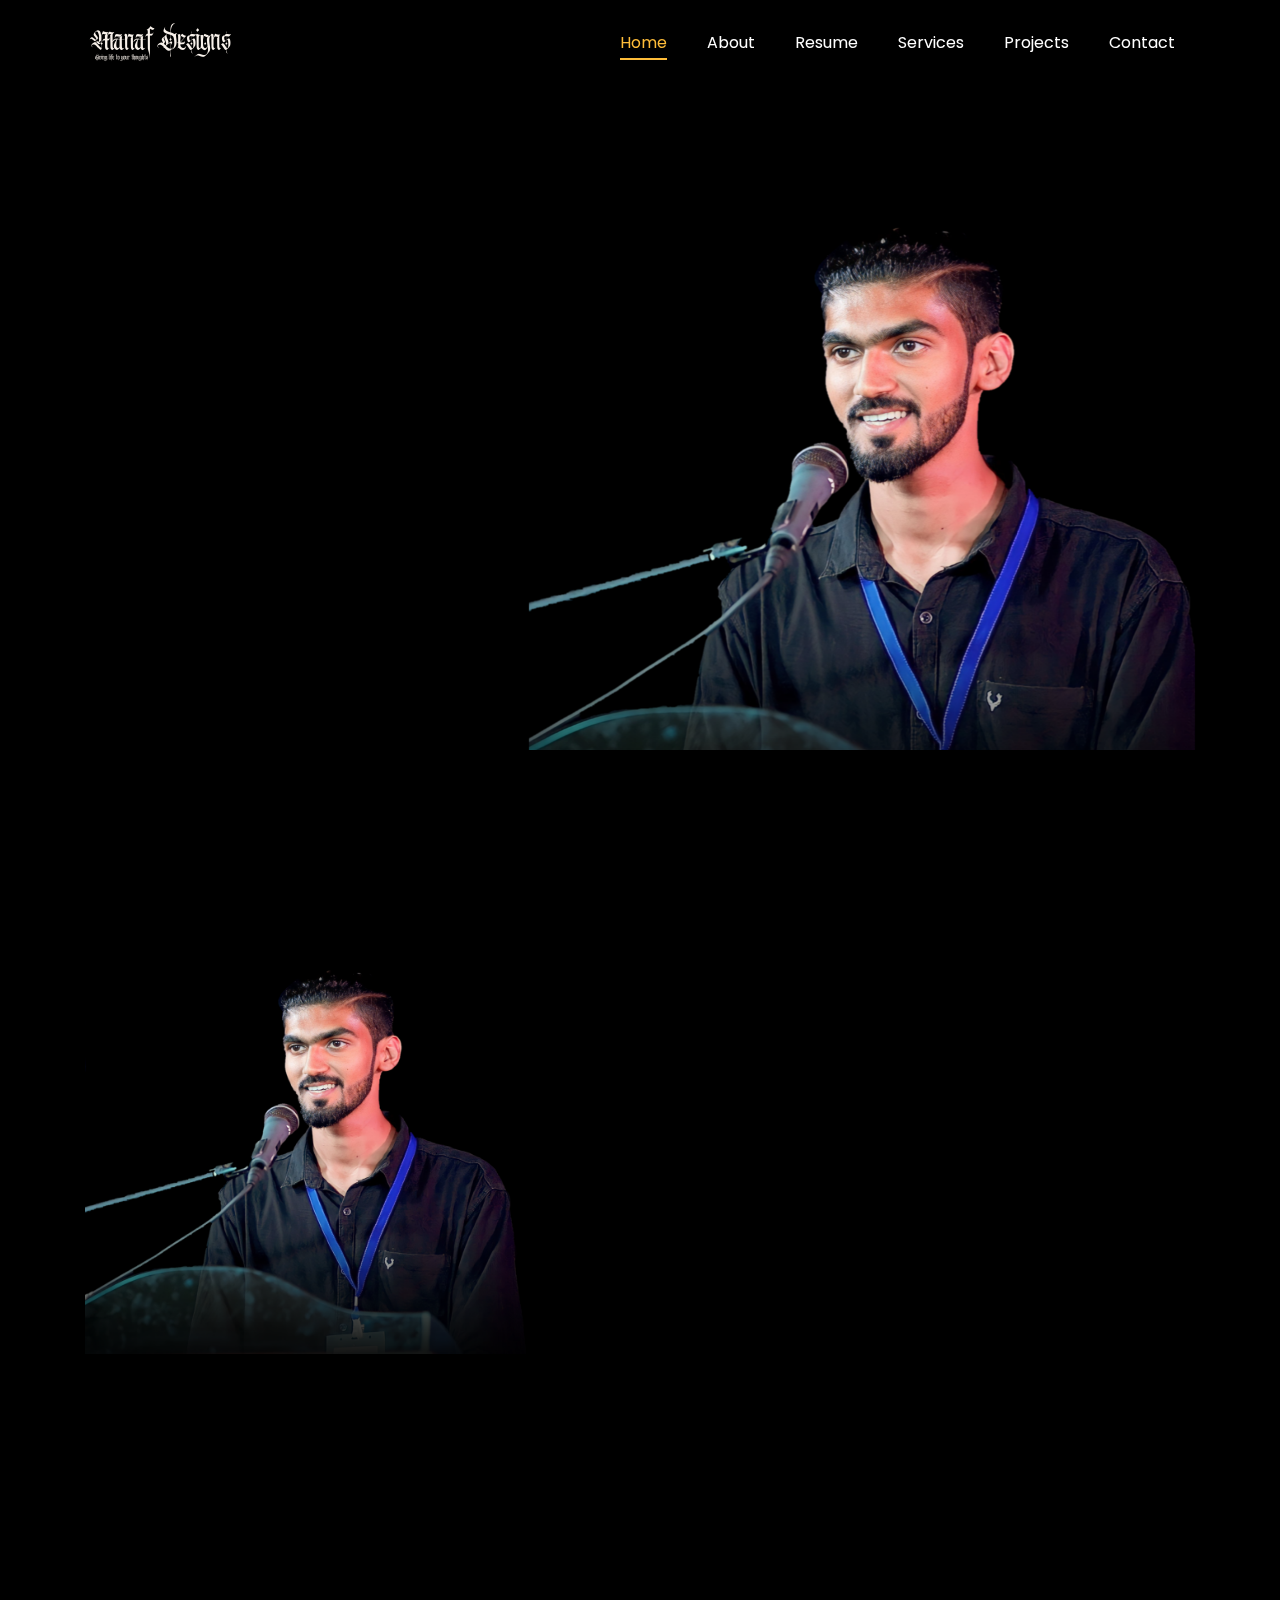
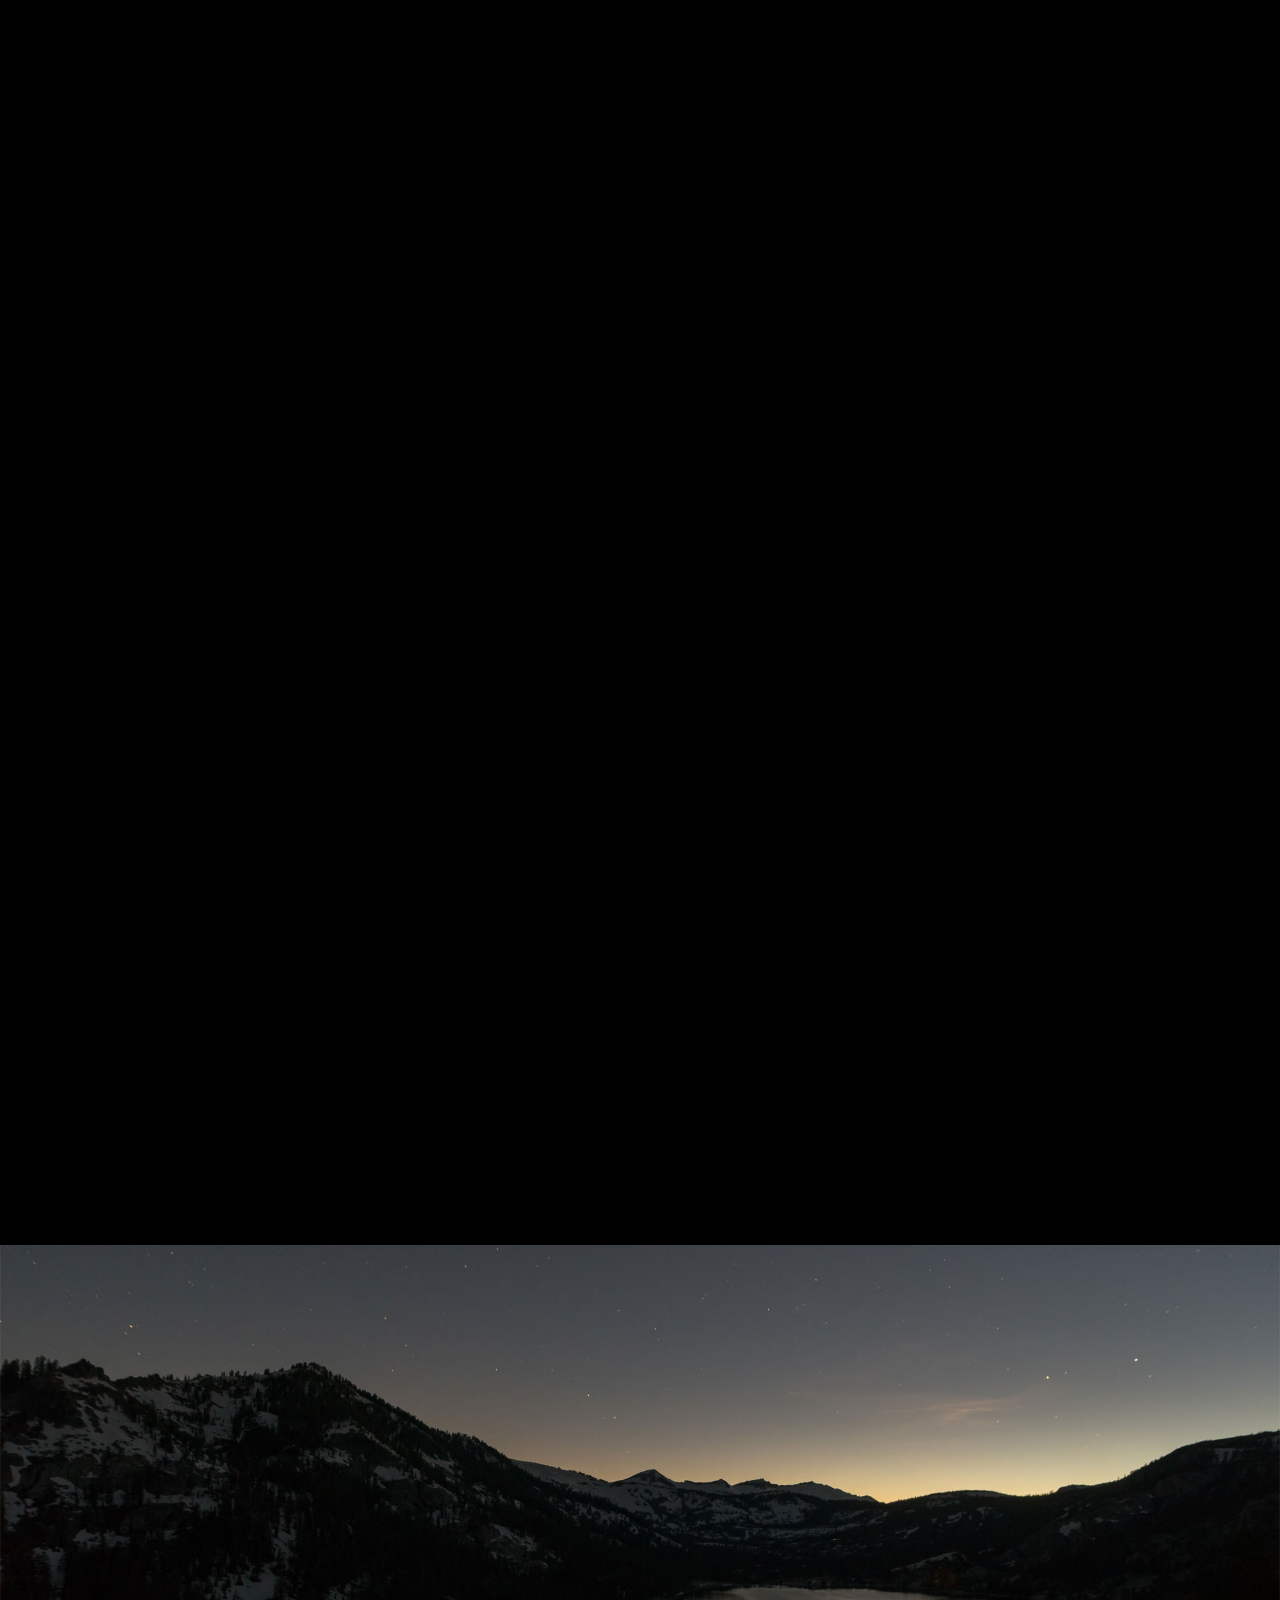
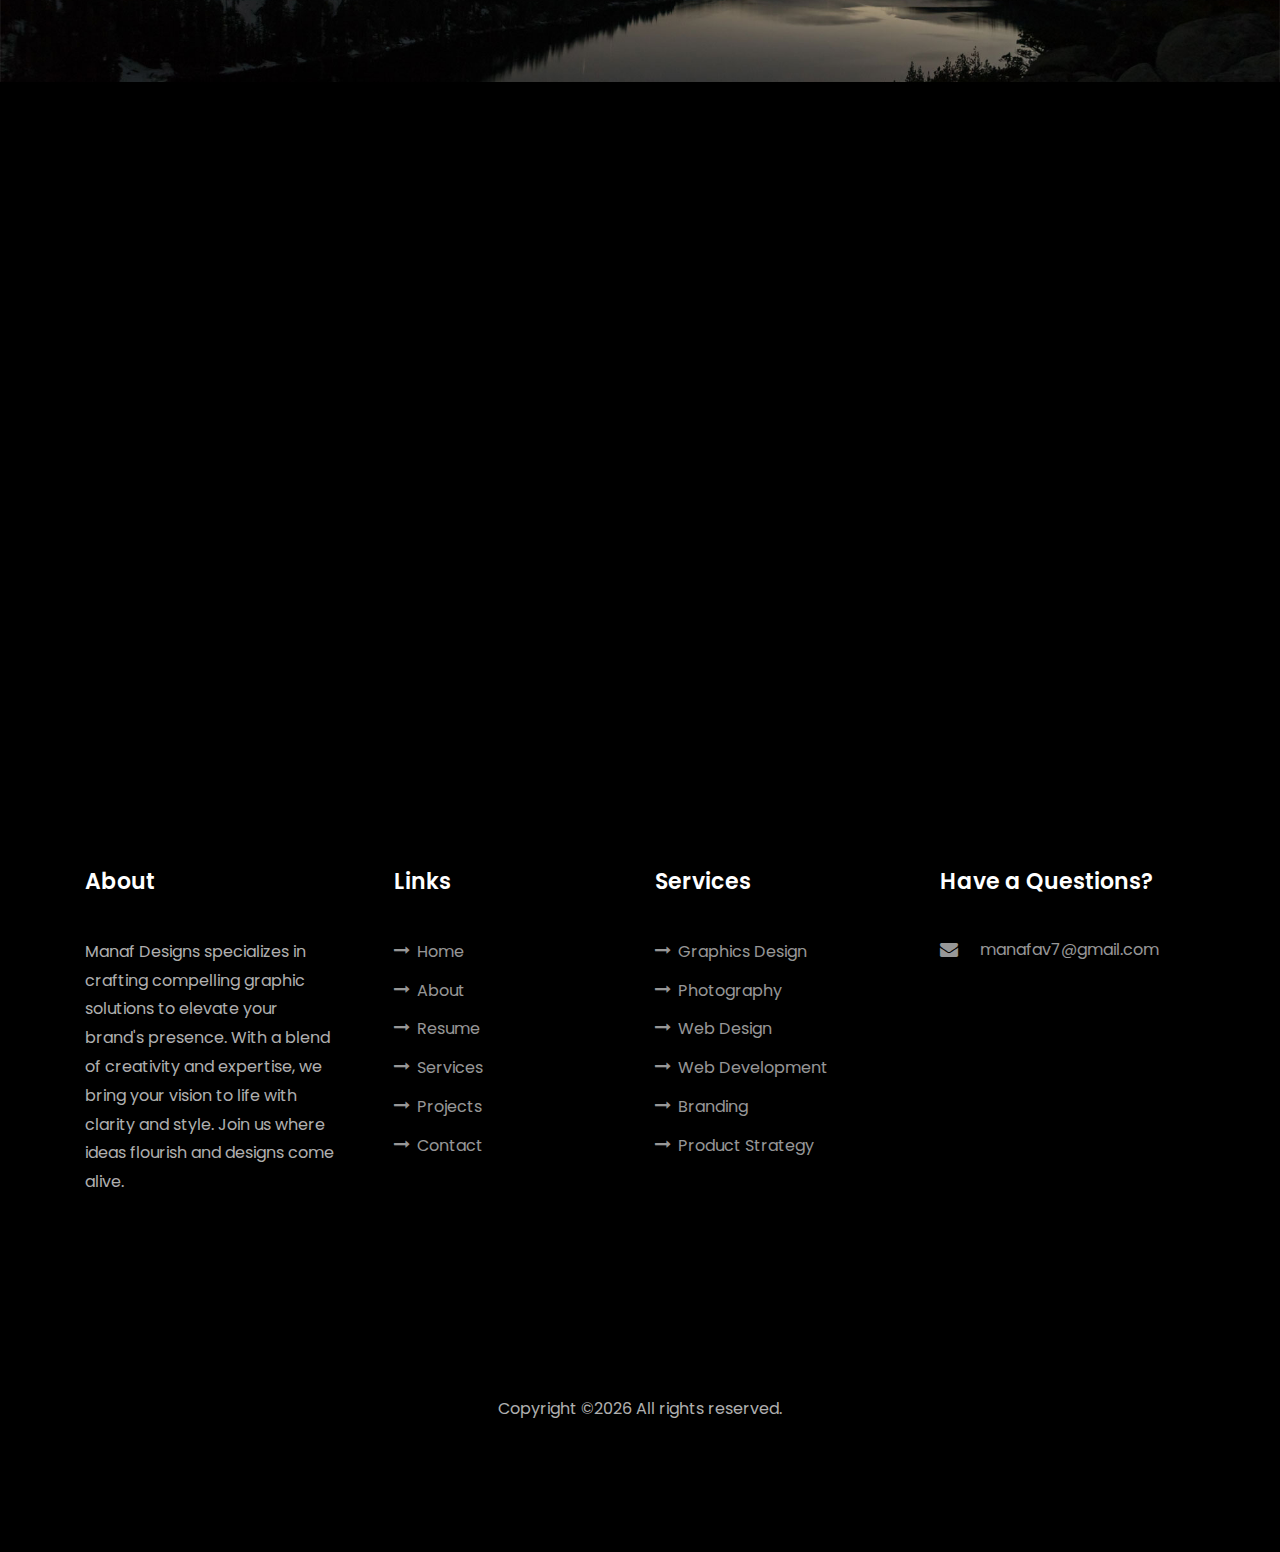
==== index.html @ 18ffded4 "Update index.html" ====
<!DOCTYPE html>
<html lang="en">
  <head>
    <title>Manaf AV - Manaf Designs</title>
	<link rel="icon" type="image/x-icon" href="/images/favico.png">
    <meta charset="utf-8">
    <meta name="viewport" content="width=device-width, initial-scale=1, shrink-to-fit=no">
    
    <link href="https://fonts.googleapis.com/css?family=Poppins:100,200,300,400,500,600,700,800,900" rel="stylesheet">

    <link rel="stylesheet" href="css/open-iconic-bootstrap.min.css">
    <link rel="stylesheet" href="css/animate.css">
    
    <link rel="stylesheet" href="css/owl.carousel.min.css">
    <link rel="stylesheet" href="css/owl.theme.default.min.css">
    <link rel="stylesheet" href="css/magnific-popup.css">

    <link rel="stylesheet" href="css/aos.css">

    <link rel="stylesheet" href="css/ionicons.min.css">
    
    <link rel="stylesheet" href="css/flaticon.css">
    <link rel="stylesheet" href="css/icomoon.css">
    <link rel="stylesheet" href="css/style.css">
  </head>
  <body data-spy="scroll" data-target=".site-navbar-target" data-offset="300">
	  
	  
    <nav class="navbar navbar-expand-lg navbar-dark ftco_navbar ftco-navbar-light site-navbar-target" id="ftco-navbar">
	    <div class="container">
	      <a class="navbar-brand" href=""><img src="images/banner-lft-logo.png" width="150" height="50"></a>
	      <button class="navbar-toggler js-fh5co-nav-toggle fh5co-nav-toggle" type="button" data-toggle="collapse" data-target="#ftco-nav" aria-controls="ftco-nav" aria-expanded="false" aria-label="Toggle navigation">
	        <span class="oi oi-menu"></span> 
	      </button>

	      <div class="collapse navbar-collapse" id="ftco-nav">
	        <ul class="navbar-nav nav ml-auto">
	          <li class="nav-item"><a href="#home-section" class="nav-link"><span>Home</span></a></li>
	          <li class="nav-item"><a href="#about-section" class="nav-link"><span>About</span></a></li>
	          <li class="nav-item"><a href="#resume-section" class="nav-link"><span>Resume</span></a></li>
	          <li class="nav-item"><a href="#services-section" class="nav-link"><span>Services</span></a></li>
	          <!-- <li class="nav-item"><a href="#skills-section" class="nav-link"><span>Skills</span></a></li> -->
	          <li class="nav-item"><a href="#projects-section" class="nav-link"><span>Projects</span></a></li>
	          <!-- <li class="nav-item"><a href="#blog-section" class="nav-link"><span>My Blog</span></a></li> -->
	          <li class="nav-item"><a href="#contact-section" class="nav-link"><span>Contact</span></a></li>
	        </ul>
	      </div>
	    </div>
	  </nav>
	  <section id="home-section" class="hero">
		  <div class="home-slider  owl-carousel">
	      <div class="slider-item ">
	      	<div class="overlay"></div>
	        <div class="container">
	          <div class="row d-md-flex no-gutters slider-text align-items-end justify-content-end" data-scrollax-parent="true">
	          	<div class="one-third js-fullheight order-md-last img" style="background-image:url(images/bg_1.png);">
	          		<div class="overlay"></div>
	          	</div>
		          <div class="one-forth d-flex  align-items-center ftco-animate" data-scrollax=" properties: { translateY: '70%' }">
		          	<div class="text">
						
		          		<span class="subheading">Hello!</span>
			            <h1 class="mb-4 mt-3">I'm <span>Manaf AV</span></h1>
			            <h2 class="mb-4">A Freelance Graphics Designer and Web Developer</h2>
			            <p><a href="#contact-section" class="btn btn-primary py-3 px-4">Hire me</a> <a href="#projects-section" class="btn btn-white btn-outline-white py-3 px-4">My works</a></p>
						<a href="#about-section" class="btn btn-primary py-3 px-4">Click to scroll</a>
		            </div>
		          </div>
	        	</div>
	        </div>
	      </div>

	      <!-- <div class="slider-item">
	      	<div class="overlay"></div>
	        <div class="container">
	          <div class="row d-flex no-gutters slider-text align-items-end justify-content-end" data-scrollax-parent="true">
	          	<div class="one-third js-fullheight order-md-last img" style="background-image:url(images/bg_2.png);">
	          		<div class="overlay"></div>
	          	</div>
		          <div class="one-forth d-flex align-items-center ftco-animate" data-scrollax=" properties: { translateY: '70%' }">
		          	<div class="text">
		          		<span class="subheading">Hello!</span>
			            <h1 class="mb-4 mt-3">I'm a <span>web designer</span> based in London</h1>
			            <p><a href="#" class="btn btn-primary py-3 px-4">Hire me</a> <a href="#" class="btn btn-white btn-outline-white py-3 px-4">My works</a></p>
		            </div>
		          </div>
	        	</div>
	        </div>
	      </div> -->
	    </div>
    </section>

    <section class="ftco-about img ftco-section ftco-no-pb" id="about-section">
    	<div class="container">
    		<div class="row d-flex">
    			<div class="col-md-6 col-lg-5 d-flex">
    				<div class="img-about img d-flex align-items-stretch">
    					<div class="overlay"></div>
	    				<div class="img d-flex align-self-stretch align-items-center" style="background-image:url(images/bg_1.png);">
	    				</div>
    				</div>
    			</div>
    			<div class="col-md-6 col-lg-7 pl-lg-5 pb-5">
    				<div class="row justify-content-start pb-3">
		          <div class="col-md-12 heading-section ftco-animate">
		          	<h1 class="big">About</h1>
		            <h2 class="mb-4">About Me</h2>
		            <p>Designing Tomorrow's Trends Today.</p>
		            <ul class="about-info mt-4 px-md-0 px-2">
		            	<li class="d-flex"><span>Name:</span> <span>Manaf AV</span></li>
		            	<!-- <li class="d-flex"><span>Date of birth:</span> <span>January 01, 1987</span></li> -->
		            	<li class="d-flex"><span>AKA:</span> <span>Manaf Designs</span></li>
		            	<!-- <li class="d-flex"><span>Zip code:</span> <span>1000</span></li> -->
		            	<li class="d-flex"><span>Email:</span> <span>manafav7@gmail.com</span></li>
		            	<!-- <li class="d-flex"><span>Phone: </span> <span>+1-2234-5678-9-0</span></li> -->
		            </ul>
		          </div>
		        </div>
	          <div class="counter-wrap ftco-animate d-flex mt-md-3">
              <div class="text">
              	<p class="mb-4">
	                <span class="number" data-number="325">0</span>
	                <span>Project complete</span>
                </p>
                <p><a href="#contact-section" class="btn btn-primary py-3 px-3">Contact for CV</a></p>
              </div>
	          </div>
	        </div>
        </div>
    	</div>
    </section>

    <section class="ftco-section ftco-no-pb" id="resume-section">
    	<div class="container">
    		<div class="row justify-content-center pb-5">
          <div class="col-md-10 heading-section text-center ftco-animate">
          	<h1 class="big big-2">Resume</h1>
            <h2 class="mb-4">Resume</h2>
            <p>Where creativity meets precision, transforming concepts into visual masterpieces, pioneering design excellence for tomorrow's world, and bridging imagination with innovation to craft the future today.</p>
          </div>
        </div>
    		<div class="row">
    			<div class="col-md-6">
    				<div class="resume-wrap ftco-animate">
    					<span class="date">2024-Present</span>
    					<h2>Graphic Designer</h2>
    					<span class="position">Esports Federation Of India, New Delhi</span>
    					<p class="mt-4">ESFI is a full member of International Esports Federation (IESF), Global Esports Federation (GEF) and Asian Esports Federation (AESF)						</p>
    				</div>
					<div class="resume-wrap ftco-animate">
    					<span class="date">2019-2023</span>
    					<h2>B-Tech in Computer Science and Engineering</h2>
    					<span class="position">Ilahia College of Engineering and Technology, Muvattupuzha</span>
    					<p class="mt-4">Educational Qualification</p>
    				</div>
    				<div class="resume-wrap ftco-animate">
    					<span class="date">Mar 2023- Jun 2023</span>
    					<h2>Chief Coordinator of Obsqura '23</h2>
    					<span class="position"> Ilahia College of Engineering and Technology, Muvattupuzha</span>
    					<p class="mt-4">Technical Fiesta of ICET, Muvattupuzha</p>
    				</div>
    				<div class="resume-wrap ftco-animate">
    					<span class="date">2021-2023</span>
    					<h2>Technical Lead</h2>
    					<span class="position"> National Service Scheme (Unit 199)</span>
    					<p class="mt-4">Ilahia College of Engineering and Technology, Muvattupuzha </p>
    				</div>
    			</div>

    			<div class="col-md-6">
    				<div class="resume-wrap ftco-animate">
    					<span class="date">2020-2023</span>
    					<h2>Art &amp; Graphic Designer</h2>
    					<span class="position">Computer Society of India</span>
    					<p class="mt-4">CSI unit of Ilahia College of Engineering and Technology, Muvattupuzha</p>
    				</div>
    				<div class="resume-wrap ftco-animate">
    					<span class="date">2022-2023</span>
    					<h2>Graphic Designer</h2>
    					<span class="position">SAE India</span>
    					<p class="mt-4">SAE India unit of Ilahia College of Engineering and Technology</p>
    				</div>
    				<div class="resume-wrap ftco-animate">
    					<span class="date">2022-2023</span>
    					<h2>General Secretary</h2>
    					<span class="position">CODEC (Association of Computer Science and Engineering)</span>
    					<p class="mt-4">Ilahia College of Engineering and Technology</p>
    				</div>
					<div class="resume-wrap ftco-animate">
    					<span class="date">2020-2023</span>
    					<h2>Graphic Designer</h2>
    					<span class="position"> Ilahia College of Engineering and Technology, Muvattupuzha</span>
    					<p class="mt-4">Graphic Designer for all collage programs and events </p>
    				</div>
    			</div>
    		</div>
    		<div class="row justify-content-center mt-5">
    			<div class="col-md-6 text-center ftco-animate">
    				<p><a href="#contact-section" class="btn btn-primary py-4 px-5">Contact for CV</a></p>
    			</div>
    		</div>
    	</div>
    </section>

    <section class="ftco-section" id="services-section">
    	<div class="container">
    		<div class="row justify-content-center py-5 mt-5">
          <div class="col-md-12 heading-section text-center ftco-animate">
          	<h1 class="big big-2">Services</h1>
            <h2 class="mb-4">Services</h2>
            <p>From Idea to Icon: Pioneering Design Excellence for Tomorrow's World.</p>
          </div>
        </div>
    		<div class="row">
					<div class="col-md-4 text-center d-flex ftco-animate">
						<a href="#" class="services-1">
							<span class="icon">
								<i class="icon-heart"></i>
							</span>
							<div class="desc">
								<h3 class="mb-5">Graphics Design</h3>
								<p class="mt-4">Logo<br>Posters <br> Social Media Posts and stories <br> Brochures <br> and all types of Graphic Designs</p>
							</div>
						</a>
					</div>
					<div class="col-md-4 text-center d-flex ftco-animate">
						<a href="#" class="services-1">
							<span class="icon">
								<i class="icon-instagram"></i>
							</span>
							<div class="desc">
								<h3 class="mb-5">Phtography</h3>
								<p class="mt-4">Product Photography <br>Model photography<br>Backgrounds </p>
							</div>
						</a>
					</div>
					<div class="col-md-4 text-center d-flex ftco-animate">
						<a href="#" class="services-1">
							<span class="icon">
								<i class="flaticon-ideas"></i>
							</span>
							<div class="desc">
								<h3 class="mb-5">Web Design</h3>
								<p class="mt-4">HTML <br>CSS </p>
							</div>
						</a>
					</div>

					<div class="col-md-4 text-center d-flex ftco-animate">
						<a href="#" class="services-1">
							<span class="icon">
								<i class="icon-globe"></i>
							</span>
							<div class="desc">
								<h3 class="mb-5">Web Development</h3>
								<p class="mt-4">HTML <br>CSS </p>
							</div>
						</a>
					</div>
					<div class="col-md-4 text-center d-flex ftco-animate">
						<a href="#" class="services-1">
							<span class="icon">
								<i class="icon-chat"></i>
							</span>
							<div class="desc">
								<h3 class="mb-5">Branding</h3>
								<p class="mt-4">Logo Generation <br>Social Media Templates<br>and all types of Graphic Designs</p>
							</div>
						</a>
					</div>
					<div class="col-md-4 text-center d-flex ftco-animate">
						<a href="#" class="services-1">
							<span class="icon">
								<i class="flaticon-flasks"></i>
							</span>
							<div class="desc">
								<h3 class="mb-5">Product Strategy</h3>
								<p class="mt-4">Product Photoshoot <br>Social Media Posts<br>Social Media Campaigns</p>
							</div>
						</a>
					</div>
				</div>
    	</div>
    </section>

		
		<!-- <section class="ftco-section" id="skills-section">
			<div class="container">
				<div class="row justify-content-center pb-5">
          <div class="col-md-12 heading-section text-center ftco-animate">
          	<h1 class="big big-2">Skills</h1>
            <h2 class="mb-4">My Skills</h2>
            <p>Far far away, behind the word mountains, far from the countries Vokalia and Consonantia</p>
          </div>
        </div>
				<div class="row">
					<div class="col-md-6 animate-box">
						<div class="progress-wrap ftco-animate">
							<h3>Photoshop</h3>
							<div class="progress">
							 	<div class="progress-bar color-1" role="progressbar" aria-valuenow="90"
							  	aria-valuemin="0" aria-valuemax="100" style="width:90%">
							    <span>90%</span>
							  	</div>
							</div>
						</div>
					</div>
					<div class="col-md-6 animate-box">
						<div class="progress-wrap ftco-animate">
							<h3>jQuery</h3>
							<div class="progress">
							 	<div class="progress-bar color-2" role="progressbar" aria-valuenow="85"
							  	aria-valuemin="0" aria-valuemax="100" style="width:85%">
							    <span>85%</span>
							  	</div>
							</div>
						</div>
					</div>
					<div class="col-md-6 animate-box">
						<div class="progress-wrap ftco-animate">
							<h3>HTML5</h3>
							<div class="progress">
							 	<div class="progress-bar color-3" role="progressbar" aria-valuenow="95"
							  	aria-valuemin="0" aria-valuemax="100" style="width:95%">
							    <span>95%</span>
							  	</div>
							</div>
						</div>
					</div>
					<div class="col-md-6 animate-box">
						<div class="progress-wrap ftco-animate">
							<h3>CSS3</h3>
							<div class="progress">
							 	<div class="progress-bar color-4" role="progressbar" aria-valuenow="90"
							  	aria-valuemin="0" aria-valuemax="100" style="width:90%">
							    <span>90%</span>
							  	</div>
							</div>
						</div>
					</div>
					<div class="col-md-6 animate-box">
						<div class="progress-wrap ftco-animate">
							<h3>WordPress</h3>
							<div class="progress">
							 	<div class="progress-bar color-5" role="progressbar" aria-valuenow="70"
							  	aria-valuemin="0" aria-valuemax="100" style="width:70%">
							    <span>70%</span>
							  	</div>
							</div>
						</div>
					</div>
					<div class="col-md-6 animate-box">
						<div class="progress-wrap ftco-animate">
							<h3>SEO</h3>
							<div class="progress">
							 	<div class="progress-bar color-6" role="progressbar" aria-valuenow="80"
							  	aria-valuemin="0" aria-valuemax="100" style="width:80%">
							    <span>80%</span>
							  	</div>
							</div>
						</div>
					</div>
				</div>
			</div>
		</section> -->
 

    <!-- <section class="ftco-section ftco-project" id="projects-section">
    	<div class="container">
    		<div class="row justify-content-center pb-5">
          <div class="col-md-12 heading-section text-center ftco-animate">
          	<h1 class="big big-2">Projects</h1>
            <h2 class="mb-4">My Projects</h2>
            <p>Far far away, behind the word mountains, far from the countries Vokalia and Consonantia</p>
          </div>
        </div>
    		<div class="row">
    			<div class="col-md-4">
    				<div class="project img ftco-animate d-flex justify-content-center align-items-center" style="background-image: url(images/project-4.jpg);">
    					<div class="overlay"></div>
	    				<div class="text text-center p-4">
	    					<h3><a href="#">Branding &amp; Illustration Design</a></h3>
	    					<span>Web Design</span>
	    				</div>
    				</div>
  				</div>
  				<div class="col-md-8">
    				<div class="project img ftco-animate d-flex justify-content-center align-items-center" style="background-image: url(images/project-5.jpg);">
    					<div class="overlay"></div>
	    				<div class="text text-center p-4">
	    					<h3><a href="#">Branding &amp; Illustration Design</a></h3>
	    					<span>Web Design</span>
	    				</div>
    				</div>
  				</div>

    			<div class="col-md-8">
    				<div class="project img ftco-animate d-flex justify-content-center align-items-center" style="background-image: url(images/project-1.jpg);">
    					<div class="overlay"></div>
	    				<div class="text text-center p-4">
	    					<h3><a href="#">Branding &amp; Illustration Design</a></h3>
	    					<span>Web Design</span>
	    				</div>
    				</div>

    				<div class="project img ftco-animate d-flex justify-content-center align-items-center" style="background-image: url(images/project-6.jpg);">
    					<div class="overlay"></div>
	    				<div class="text text-center p-4">
	    					<h3><a href="#">Branding &amp; Illustration Design</a></h3>
	    					<span>Web Design</span>
	    				</div>
    				</div>
    			</div>
    			<div class="col-md-4">
    				<div class="row">
    					<div class="col-md-12">
		    				<div class="project img ftco-animate d-flex justify-content-center align-items-center" style="background-image: url(images/project-2.jpg);">
		    					<div class="overlay"></div>
			    				<div class="text text-center p-4">
			    					<h3><a href="#">Branding &amp; Illustration Design</a></h3>
			    					<span>Web Design</span>
			    				</div>
		    				</div>
	    				</div>
	    				<div class="col-md-12">
		    				<div class="project img ftco-animate d-flex justify-content-center align-items-center" style="background-image: url(images/project-3.jpg);">
		    					<div class="overlay"></div>
			    				<div class="text text-center p-4">
			    					<h3><a href="#">Branding &amp; Illustration Design</a></h3>
			    					<span>Web Design</span>
			    				</div>
		    				</div>
	    				</div>
    				</div>
    			</div>
    		</div>
    	</div>
    </section> -->


    <section class="ftco-section" id="projects-section">
      <div class="container">
        <div class="row justify-content-center mb-5 pb-5">
			<div class="col-md-12 heading-section text-center ftco-animate">
				<h1 class="big big-2">Projects</h1>
			  <h2 class="mb-4">My Projects</h2>
			  <p>Bridging Imagination and Innovation: Designing the Future, Today.</p>
			</div>
        </div>
        <div class="row d-flex">
          <div class="col-md-4 d-flex ftco-animate">
          	<div class="blog-entry justify-content-end">
              <a href="mdlogo.html" class="block-20" style="background-image: url('images/image_1.png');">
              </a>
              <div class="text mt-3 float-right d-block">
              	<div class="d-flex align-items-center mb-3 meta">
	                <p class="mb-0">
	                	<span class="mr-2">Last updated</span>
	                	<a href="#" class="mr-2">October 10, 2024</a>
	                	<!-- <a href="#" class="meta-chat"><span class="icon-chat"></span> 3</a> -->
	                </p>
                </div>
                <h3 class="heading"><a href="mdlogo.html">Logos</a></h3>
                <p>Only a select few logo designs have been showcased.</p>
              </div>
            </div>
          </div>
          <div class="col-md-4 d-flex ftco-animate">
          	<div class="blog-entry justify-content-end">
              <a href="mdpost.html" class="block-20" style="background-image: url('images/image_2.png');">
              </a>
              <div class="text mt-3 float-right d-block">
              	<div class="d-flex align-items-center mb-3 meta">
	                <p class="mb-0">
	                	<span class="mr-2">Last Updated</span>
	                	<a href="#" class="mr-2">March 29, 2024</a>
	                	<!-- <a href="#" class="meta-chat"><span class="icon-chat"></span> 3</a> -->
	                </p>
                </div>
                <h3 class="heading"><a href="mdpost.html">Posters and Social media posts</a></h3>
				<p>Only a select few poster designs have been showcased.</p>
              </div>
            </div>
          </div>
          <div class="col-md-4 d-flex ftco-animate">
          	<div class="blog-entry">
              <a href="mdbro.html" class="block-20" style="background-image: url('images/image_3.png');">
              </a>
              <div class="text mt-3 float-right d-block">
              	<div class="d-flex align-items-center mb-3 meta">
	                <p class="mb-0">
	                	<span class="mr-2">Last Updated</span>
	                	<a href="#" class="mr-2">March 29, 2024</a>
	                	<!-- <a href="#" class="meta-chat"><span class="icon-chat"></span> 3</a> -->
	                </p>
                </div>
                <h3 class="heading"><a href="mdbro.html">Brochures</a></h3>
				<p>Only a select few brochure designs have been showcased.</p>
              </div>
            </div>
          </div>
		  <div class="col-md-4 d-flex ftco-animate">
			<div class="blog-entry justify-content-end">
			<a href="mdweb.html" class="block-20" style="background-image: url('images/image_1.png');">
			</a>
			<div class="text mt-3 float-right d-block">
				<div class="d-flex align-items-center mb-3 meta">
				  <p class="mb-0">
					  <span class="mr-2">Last updated</span>
					  <a href="#" class="mr-2">March 29, 2024</a>
					  <!-- <a href="#" class="meta-chat"><span class="icon-chat"></span> 3</a> -->
				  </p>
			  </div>
			  <h3 class="heading"><a href="mdweb.html">Websites</a></h3>
			  <p>Only a select few websites have been showcased.</p>
			</div>
		  </div>
		</div>
        </div>
      </div>
    </section>

    <section class="ftco-section ftco-no-pt ftco-no-pb ftco-counter img" id="section-counter">
    	<div class="container">
				<div class="row d-md-flex align-items-center">
          <div class="col-md d-flex justify-content-center counter-wrap ftco-animate">
            <div class="block-18">
              <div class="text">
                <strong class="number" data-number="2">0</strong>
                <span>Awards</span>
              </div>
            </div>
          </div>
          <div class="col-md d-flex justify-content-center counter-wrap ftco-animate">
            <div class="block-18">
              <div class="text">
                <strong class="number" data-number="319">0</strong>
                <span>Complete Projects</span>
              </div>
            </div>
          </div>
          <div class="col-md d-flex justify-content-center counter-wrap ftco-animate">
            <div class="block-18">
              <div class="text">
                <strong class="number" data-number="35">0</strong>
                <span>Happy Customers</span>
              </div>
            </div>
          </div>
          <div class="col-md d-flex justify-content-center counter-wrap ftco-animate">
            <div class="block-18">
              <div class="text">
                <strong class="number" data-number="0">0</strong>
                <span>Cups of coffee</span>
              </div>
            </div>
          </div>
        </div>
      </div>
    </section>

    <section class="ftco-section ftco-hireme img margin-top" style="background-image: url(images/bg_1.jpg)">
			<div class="container">
				<div class="row justify-content-center">
					<div class="col-md-7 ftco-animate text-center">
						<h2>I'm <span>Available</span> for freelancing</h2>
						<p>Innovative Designs, Timeless Impressions: Shaping Tomorrow's Aesthetics Today.</p>
						<p class="mb-0"><a href="#contact-section" class="btn btn-primary py-3 px-5">Contact me</a></p>
					</div>
				</div>
			</div>
		</section>

    <section class="ftco-section contact-section ftco-no-pb" id="contact-section">
      <div class="container">
      	<div class="row justify-content-center mb-5 pb-3">
          <div class="col-md-7 heading-section text-center ftco-animate">
            <h1 class="big big-2">Contact</h1>
            <h2 class="mb-4">Contact Me</h2>
            <p>In the realm of design, contact is not merely touch; it's the intimate dance between vision and creation.</p>
          </div>
        </div>

        <div class="row d-flex contact-info mb-5">
          <div class="col-md-6 col-lg-3 d-flex ftco-animate">
          	<div class="align-self-stretch box p-4 text-center">
          		<div class="icon d-flex align-items-center justify-content-center">
					<a href="https://www.instagram.com/manaf_dsgn"><span class="icon-instagram"></a></span>
          		</div>
          		<h3 class="mb-4">Instagram</h3>
				  <p><a href="https://www.instagram.com/manaf_dsgn">manaf_dsgn</a></p>
	          </div>
          </div>
          <!-- <div class="col-md-6 col-lg-3 d-flex ftco-animate">
          	<div class="align-self-stretch box p-4 text-center">
          		<div class="icon d-flex align-items-center justify-content-center">
          			<span class="icon-phone2"></span>
          		</div>
          		<h3 class="mb-4">Contact Number</h3>
	            <p><a href="tel://1234567920">+ 1235 2355 98</a></p>
	          </div>
          </div> -->
          <div class="col-md-6 col-lg-3 d-flex ftco-animate">
          	<div class="align-self-stretch box p-4 text-center">
          		<div class="icon d-flex align-items-center justify-content-center">
					<a href="mailto:manafav7@gmail.com"><span class="icon-paper-plane"></a></span>
          		</div>
          		<h3 class="mb-4">Email</h3>
	            <p><a href="mailto:manafav7@gmail.com">manafav7@gmail.com</a></p>
	          </div>
          </div>
          <div class="col-md-6 col-lg-3 d-flex ftco-animate">
          	<div class="align-self-stretch box p-4 text-center">
          		<div class="icon d-flex align-items-center justify-content-center">
          			<span class=""><a href="https://www.linkedin.com/in/manaf-av-440a96195/"><b>in</b></a></span>
          		</div>
          		<h3 class="mb-4">LinkedIn</h3>
	            <p><a href="https://www.linkedin.com/in/manaf-av-440a96195/">Manaf AV</a></p>
	          </div>
          </div>
		  <div class="col-md-6 col-lg-3 d-flex ftco-animate">
			<div class="align-self-stretch box p-4 text-center">
				<div class="icon d-flex align-items-center justify-content-center">
					<a href="https://www.instagram.com/manaf_av_official"><span class="icon-instagram"></a></span>
				</div>
				<h3 class="mb-4">Instagram (Personal)</h3>
				<p><a href="https://www.instagram.com/manaf_av_official">manaf_av_official</a></p>
			</div>
		</div>
        </div>

        <!-- <div class="row no-gutters block-9">
          <div class="col-md-6 order-md-last d-flex">
            <form action="#" class="bg-light p-4 p-md-5 contact-form">
              <div class="form-group">
                <input type="text" class="form-control" placeholder="Your Name">
              </div>
              <div class="form-group">
                <input type="text" class="form-control" placeholder="Your Email">
              </div>
              <div class="form-group">
                <input type="text" class="form-control" placeholder="Subject">
              </div>
              <div class="form-group">
                <textarea name="" id="" cols="30" rows="7" class="form-control" placeholder="Message"></textarea>
              </div>
              <div class="form-group">
                <input type="submit" value="Send Message" class="btn btn-primary py-3 px-5">
              </div>
            </form>
          
          </div>

          <div class="col-md-6 d-flex">
          	<div class="img" style="background-image: url(images/about.jpg);"></div>
          </div>
        </div> -->
      </div>
    </section>
		

	<!-- FOOTER -->

    <footer class="ftco-footer ftco-section">
      <div class="container">
        <div class="row mb-5">
          <div class="col-md">
            <div class="ftco-footer-widget mb-4">
              <h2 class="ftco-heading-2">About</h2>
              <p>Manaf Designs specializes in crafting compelling graphic solutions to elevate your brand's presence. With a blend of creativity and expertise, we bring your vision to life with clarity and style. Join us where ideas flourish and designs come alive.</p>
              <ul class="ftco-footer-social list-unstyled float-md-left float-lft mt-5">
                <!-- <li class="ftco-animate"><a href=""><span class="icon-twitter"></span></a></li>
                <li class="ftco-animate"><a href="#"><span class="icon-facebook"></span></a></li> -->
                <li class="ftco-animate"><a href="https://instagram.com/manaf_dsgn"><span class="icon-instagram"></span></a></li>
              </ul>
            </div>
          </div>
          <div class="col-md">
            <div class="ftco-footer-widget mb-4 ml-md-4">
              <h2 class="ftco-heading-2">Links</h2>
              <ul class="list-unstyled">
                <li><a href="#home-section"><span class="icon-long-arrow-right mr-2"></span>Home</a></li>
                <li><a href="#about-section"><span class="icon-long-arrow-right mr-2"></span>About</a></li>
                <li><a href="#resume-section"><span class="icon-long-arrow-right mr-2"></span>Resume</a></li>
                <li><a href="#services-section"><span class="icon-long-arrow-right mr-2"></span>Services</a></li>
                <li><a href="#projects-section"><span class="icon-long-arrow-right mr-2"></span>Projects</a></li>
                <li><a href="#contact-section"><span class="icon-long-arrow-right mr-2"></span>Contact</a></li>
              </ul>
            </div>
          </div>
          <div class="col-md">
             <div class="ftco-footer-widget mb-4">
              <h2 class="ftco-heading-2">Services</h2>
              <ul class="list-unstyled">
                <li><a href="#services-section"><span class="icon-long-arrow-right mr-2"></span>Graphics Design</a></li>
                <li><a href="#services-section"><span class="icon-long-arrow-right mr-2"></span>Photography</a></li>
                <li><a href="#services-section"><span class="icon-long-arrow-right mr-2"></span>Web Design</a></li>
                <li><a href="#services-section"><span class="icon-long-arrow-right mr-2"></span>Web Development</a></li>
                <li><a href="#services-section"><span class="icon-long-arrow-right mr-2"></span>Branding</a></li>
				<li><a href="#services-section"><span class="icon-long-arrow-right mr-2"></span>Product Strategy</a></li>
              </ul>
            </div>
          </div>
          <div class="col-md">
            <div class="ftco-footer-widget mb-4">
            	<h2 class="ftco-heading-2">Have a Questions?</h2>
            	<div class="block-23 mb-3">
	              <ul>
	                <!-- <li><span class="icon icon-map-marker"></span><span class="text">203 Fake St. Mountain View, San Francisco, California, USA</span></li>
	                <li><a href="#"><span class="icon icon-phone"></span><span class="text">+2 392 3929 210</span></a></li> -->
	                <li><a href="mailto:manafav7@gmail.com"><span class="icon icon-envelope"></span><span class="text">manafav7@gmail.com</span></a></li>
	              </ul>
	            </div>
            </div>
          </div>
        </div>
        <div class="row">
          <div class="col-md-12 text-center">

            <p>Copyright &copy;<script>document.write(new Date().getFullYear());</script> All rights reserved.</p>
          </div>
        </div>
      </div>
    </footer>
    
  

  <!-- loader -->
  <div id="ftco-loader" class="show fullscreen"><svg class="circular" width="48px" height="48px"><circle class="path-bg" cx="24" cy="24" r="22" fill="none" stroke-width="4" stroke="#eeeeee"/><circle class="path" cx="24" cy="24" r="22" fill="none" stroke-width="4" stroke-miterlimit="10" stroke="#F96D00"/></svg></div>


  <script src="js/jquery.min.js"></script>
  <script src="js/jquery-migrate-3.0.1.min.js"></script>
  <script src="js/popper.min.js"></script>
  <script src="js/bootstrap.min.js"></script>
  <script src="js/jquery.easing.1.3.js"></script>
  <script src="js/jquery.waypoints.min.js"></script>
  <script src="js/jquery.stellar.min.js"></script>
  <script src="js/owl.carousel.min.js"></script>
  <script src="js/jquery.magnific-popup.min.js"></script>
  <script src="js/aos.js"></script>
  <script src="js/jquery.animateNumber.min.js"></script>
  <script src="js/scrollax.min.js"></script>
  
  <script src="js/main.js"></script>
    
  </body>
</html>
---- css/flaticon.css ----
/*
  	Flaticon icon font: Flaticon
  	Creation date: 04/01/2019 13:45
  	*/


@font-face {
  font-family: "Flaticon";
  src: url("../fonts/flaticon/font/Flaticon.eot");
  src: url("../fonts/flaticon/font/Flaticon.eot?#iefix") format("embedded-opentype"),
       url("../fonts/flaticon/font/Flaticon.woff") format("woff"),
       url("../fonts/flaticon/font/Flaticon.ttf") format("truetype"),
       url("../fonts/flaticon/font/Flaticon.svg#Flaticon") format("svg");
  font-weight: normal;
  font-style: normal;
}

@media screen and (-webkit-min-device-pixel-ratio:0) {
  @font-face {
    font-family: "Flaticon";
    src: url("../fonts/flaticon/font/Flaticon.svg#Flaticon") format("svg");
  }
}

[class^="flaticon-"]:before, [class*=" flaticon-"]:before,
[class^="flaticon-"]:after, [class*=" flaticon-"]:after {   
  font-family: Flaticon;
  font-style: normal;
  font-weight: normal;
  font-variant: normal;
  text-transform: none;
  line-height: 1;

  /* Better Font Rendering =========== */
  -webkit-font-smoothing: antialiased;
  -moz-osx-font-smoothing: grayscale;
}

.flaticon-ideas:before { content: "\f100"; }
.flaticon-flasks:before { content: "\f101"; }
.flaticon-analysis:before { content: "\f102"; }
.flaticon-ux-design:before { content: "\f103"; }
.flaticon-web-design:before { content: "\f104"; }
.flaticon-idea:before { content: "\f105"; }
.flaticon-innovation:before { content: "\f106"; }
---- css/icomoon.css ----
@font-face {
  font-family: 'icomoon';
  src:  url('../fonts/icomoon/icomoon.eot?6tt51o');
  src:  url('../fonts/icomoon/icomoon.eot?6tt51o#iefix') format('embedded-opentype'),
    url('../fonts/icomoon/icomoon.ttf?6tt51o') format('truetype'),
    url('../fonts/icomoon/icomoon.woff?6tt51o') format('woff'),
    url('../fonts/icomoon/icomoon.svg?6tt51o#icomoon') format('svg');
  font-weight: normal;
  font-style: normal;
}

[class^="icon-"], [class*=" icon-"] {
  /* use !important to prevent issues with browser extensions that change fonts */
  font-family: 'icomoon' !important;
  speak: none;
  font-style: normal;
  font-weight: normal;
  font-variant: normal;
  text-transform: none;
  line-height: 1;

  /* Better Font Rendering =========== */
  -webkit-font-smoothing: antialiased;
  -moz-osx-font-smoothing: grayscale;
}

.icon-asterisk:before {
  content: "\f069";
}
.icon-plus:before {
  content: "\f067";
}
.icon-question:before {
  content: "\f128";
}
.icon-minus:before {
  content: "\f068";
}
.icon-glass:before {
  content: "\f000";
}
.icon-music:before {
  content: "\f001";
}
.icon-search:before {
  content: "\f002";
}
.icon-envelope-o:before {
  content: "\f003";
}
.icon-heart:before {
  content: "\f004";
}
.icon-star:before {
  content: "\f005";
}
.icon-star-o:before {
  content: "\f006";
}
.icon-user:before {
  content: "\f007";
}
.icon-film:before {
  content: "\f008";
}
.icon-th-large:before {
  content: "\f009";
}
.icon-th:before {
  content: "\f00a";
}
.icon-th-list:before {
  content: "\f00b";
}
.icon-check:before {
  content: "\f00c";
}
.icon-close:before {
  content: "\f00d";
}
.icon-remove:before {
  content: "\f00d";
}
.icon-times:before {
  content: "\f00d";
}
.icon-search-plus:before {
  content: "\f00e";
}
.icon-search-minus:before {
  content: "\f010";
}
.icon-power-off:before {
  content: "\f011";
}
.icon-signal:before {
  content: "\f012";
}
.icon-cog:before {
  content: "\f013";
}
.icon-gear:before {
  content: "\f013";
}
.icon-trash-o:before {
  content: "\f014";
}
.icon-home:before {
  content: "\f015";
}
.icon-file-o:before {
  content: "\f016";
}
.icon-clock-o:before {
  content: "\f017";
}
.icon-road:before {
  content: "\f018";
}
.icon-download:before {
  content: "\f019";
}
.icon-arrow-circle-o-down:before {
  content: "\f01a";
}
.icon-arrow-circle-o-up:before {
  content: "\f01b";
}
.icon-inbox:before {
  content: "\f01c";
}
.icon-play-circle-o:before {
  content: "\f01d";
}
.icon-repeat:before {
  content: "\f01e";
}
.icon-rotate-right:before {
  content: "\f01e";
}
.icon-refresh:before {
  content: "\f021";
}
.icon-list-alt:before {
  content: "\f022";
}
.icon-lock:before {
  content: "\f023";
}
.icon-flag:before {
  content: "\f024";
}
.icon-headphones:before {
  content: "\f025";
}
.icon-volume-off:before {
  content: "\f026";
}
.icon-volume-down:before {
  content: "\f027";
}
.icon-volume-up:before {
  content: "\f028";
}
.icon-qrcode:before {
  content: "\f029";
}
.icon-barcode:before {
  content: "\f02a";
}
.icon-tag:before {
  content: "\f02b";
}
.icon-tags:before {
  content: "\f02c";
}
.icon-book:before {
  content: "\f02d";
}
.icon-bookmark:before {
  content: "\f02e";
}
.icon-print:before {
  content: "\f02f";
}
.icon-camera:before {
  content: "\f030";
}
.icon-font:before {
  content: "\f031";
}
.icon-bold:before {
  content: "\f032";
}
.icon-italic:before {
  content: "\f033";
}
.icon-text-height:before {
  content: "\f034";
}
.icon-text-width:before {
  content: "\f035";
}
.icon-align-left:before {
  content: "\f036";
}
.icon-align-center:before {
  content: "\f037";
}
.icon-align-right:before {
  content: "\f038";
}
.icon-align-justify:before {
  content: "\f039";
}
.icon-list:before {
  content: "\f03a";
}
.icon-dedent:before {
  content: "\f03b";
}
.icon-outdent:before {
  content: "\f03b";
}
.icon-indent:before {
  content: "\f03c";
}
.icon-video-camera:before {
  content: "\f03d";
}
.icon-image:before {
  content: "\f03e";
}
.icon-photo:before {
  content: "\f03e";
}
.icon-picture-o:before {
  content: "\f03e";
}
.icon-pencil:before {
  content: "\f040";
}
.icon-map-marker:before {
  content: "\f041";
}
.icon-adjust:before {
  content: "\f042";
}
.icon-tint:before {
  content: "\f043";
}
.icon-edit:before {
  content: "\f044";
}
.icon-pencil-square-o:before {
  content: "\f044";
}
.icon-share-square-o:before {
  content: "\f045";
}
.icon-check-square-o:before {
  content: "\f046";
}
.icon-arrows:before {
  content: "\f047";
}
.icon-step-backward:before {
  content: "\f048";
}
.icon-fast-backward:before {
  content: "\f049";
}
.icon-backward:before {
  content: "\f04a";
}
.icon-play:before {
  content: "\f04b";
}
.icon-pause:before {
  content: "\f04c";
}
.icon-stop:before {
  content: "\f04d";
}
.icon-forward:before {
  content: "\f04e";
}
.icon-fast-forward:before {
  content: "\f050";
}
.icon-step-forward:before {
  content: "\f051";
}
.icon-eject:before {
  content: "\f052";
}
.icon-chevron-left:before {
  content: "\f053";
}
.icon-chevron-right:before {
  content: "\f054";
}
.icon-plus-circle:before {
  content: "\f055";
}
.icon-minus-circle:before {
  content: "\f056";
}
.icon-times-circle:before {
  content: "\f057";
}
.icon-check-circle:before {
  content: "\f058";
}
.icon-question-circle:before {
  content: "\f059";
}
.icon-info-circle:before {
  content: "\f05a";
}
.icon-crosshairs:before {
  content: "\f05b";
}
.icon-times-circle-o:before {
  content: "\f05c";
}
.icon-check-circle-o:before {
  content: "\f05d";
}
.icon-ban:before {
  content: "\f05e";
}
.icon-arrow-left:before {
  content: "\f060";
}
.icon-arrow-right:before {
  content: "\f061";
}
.icon-arrow-up:before {
  content: "\f062";
}
.icon-arrow-down:before {
  content: "\f063";
}
.icon-mail-forward:before {
  content: "\f064";
}
.icon-share:before {
  content: "\f064";
}
.icon-expand:before {
  content: "\f065";
}
.icon-compress:before {
  content: "\f066";
}
.icon-exclamation-circle:before {
  content: "\f06a";
}
.icon-gift:before {
  content: "\f06b";
}
.icon-leaf:before {
  content: "\f06c";
}
.icon-fire:before {
  content: "\f06d";
}
.icon-eye:before {
  content: "\f06e";
}
.icon-eye-slash:before {
  content: "\f070";
}
.icon-exclamation-triangle:before {
  content: "\f071";
}
.icon-warning:before {
  content: "\f071";
}
.icon-plane:before {
  content: "\f072";
}
.icon-calendar:before {
  content: "\f073";
}
.icon-random:before {
  content: "\f074";
}
.icon-comment:before {
  content: "\f075";
}
.icon-magnet:before {
  content: "\f076";
}
.icon-chevron-up:before {
  content: "\f077";
}
.icon-chevron-down:before {
  content: "\f078";
}
.icon-retweet:before {
  content: "\f079";
}
.icon-shopping-cart:before {
  content: "\f07a";
}
.icon-folder:before {
  content: "\f07b";
}
.icon-folder-open:before {
  content: "\f07c";
}
.icon-arrows-v:before {
  content: "\f07d";
}
.icon-arrows-h:before {
  content: "\f07e";
}
.icon-bar-chart:before {
  content: "\f080";
}
.icon-bar-chart-o:before {
  content: "\f080";
}
.icon-twitter-square:before {
  content: "\f081";
}
.icon-facebook-square:before {
  content: "\f082";
}
.icon-camera-retro:before {
  content: "\f083";
}
.icon-key:before {
  content: "\f084";
}
.icon-cogs:before {
  content: "\f085";
}
.icon-gears:before {
  content: "\f085";
}
.icon-comments:before {
  content: "\f086";
}
.icon-thumbs-o-up:before {
  content: "\f087";
}
.icon-thumbs-o-down:before {
  content: "\f088";
}
.icon-star-half:before {
  content: "\f089";
}
.icon-heart-o:before {
  content: "\f08a";
}
.icon-sign-out:before {
  content: "\f08b";
}
.icon-linkedin-square:before {
  content: "\f08c";
}
.icon-thumb-tack:before {
  content: "\f08d";
}
.icon-external-link:before {
  content: "\f08e";
}
.icon-sign-in:before {
  content: "\f090";
}
.icon-trophy:before {
  content: "\f091";
}
.icon-github-square:before {
  content: "\f092";
}
.icon-upload:before {
  content: "\f093";
}
.icon-lemon-o:before {
  content: "\f094";
}
.icon-phone:before {
  content: "\f095";
}
.icon-square-o:before {
  content: "\f096";
}
.icon-bookmark-o:before {
  content: "\f097";
}
.icon-phone-square:before {
  content: "\f098";
}
.icon-twitter:before {
  content: "\f099";
}
.icon-facebook:before {
  content: "\f09a";
}
.icon-facebook-f:before {
  content: "\f09a";
}
.icon-github:before {
  content: "\f09b";
}
.icon-unlock:before {
  content: "\f09c";
}
.icon-credit-card:before {
  content: "\f09d";
}
.icon-feed:before {
  content: "\f09e";
}
.icon-rss:before {
  content: "\f09e";
}
.icon-hdd-o:before {
  content: "\f0a0";
}
.icon-bullhorn:before {
  content: "\f0a1";
}
.icon-bell-o:before {
  content: "\f0a2";
}
.icon-certificate:before {
  content: "\f0a3";
}
.icon-hand-o-right:before {
  content: "\f0a4";
}
.icon-hand-o-left:before {
  content: "\f0a5";
}
.icon-hand-o-up:before {
  content: "\f0a6";
}
.icon-hand-o-down:before {
  content: "\f0a7";
}
.icon-arrow-circle-left:before {
  content: "\f0a8";
}
.icon-arrow-circle-right:before {
  content: "\f0a9";
}
.icon-arrow-circle-up:before {
  content: "\f0aa";
}
.icon-arrow-circle-down:before {
  content: "\f0ab";
}
.icon-globe:before {
  content: "\f0ac";
}
.icon-wrench:before {
  content: "\f0ad";
}
.icon-tasks:before {
  content: "\f0ae";
}
.icon-filter:before {
  content: "\f0b0";
}
.icon-briefcase:before {
  content: "\f0b1";
}
.icon-arrows-alt:before {
  content: "\f0b2";
}
.icon-group:before {
  content: "\f0c0";
}
.icon-users:before {
  content: "\f0c0";
}
.icon-chain:before {
  content: "\f0c1";
}
.icon-link:before {
  content: "\f0c1";
}
.icon-cloud:before {
  content: "\f0c2";
}
.icon-flask:before {
  content: "\f0c3";
}
.icon-cut:before {
  content: "\f0c4";
}
.icon-scissors:before {
  content: "\f0c4";
}
.icon-copy:before {
  content: "\f0c5";
}
.icon-files-o:before {
  content: "\f0c5";
}
.icon-paperclip:before {
  content: "\f0c6";
}
.icon-floppy-o:before {
  content: "\f0c7";
}
.icon-save:before {
  content: "\f0c7";
}
.icon-square:before {
  content: "\f0c8";
}
.icon-bars:before {
  content: "\f0c9";
}
.icon-navicon:before {
  content: "\f0c9";
}
.icon-reorder:before {
  content: "\f0c9";
}
.icon-list-ul:before {
  content: "\f0ca";
}
.icon-list-ol:before {
  content: "\f0cb";
}
.icon-strikethrough:before {
  content: "\f0cc";
}
.icon-underline:before {
  content: "\f0cd";
}
.icon-table:before {
  content: "\f0ce";
}
.icon-magic:before {
  content: "\f0d0";
}
.icon-truck:before {
  content: "\f0d1";
}
.icon-pinterest:before {
  content: "\f0d2";
}
.icon-pinterest-square:before {
  content: "\f0d3";
}
.icon-google-plus-square:before {
  content: "\f0d4";
}
.icon-google-plus:before {
  content: "\f0d5";
}
.icon-money:before {
  content: "\f0d6";
}
.icon-caret-down:before {
  content: "\f0d7";
}
.icon-caret-up:before {
  content: "\f0d8";
}
.icon-caret-left:before {
  content: "\f0d9";
}
.icon-caret-right:before {
  content: "\f0da";
}
.icon-columns:before {
  content: "\f0db";
}
.icon-sort:before {
  content: "\f0dc";
}
.icon-unsorted:before {
  content: "\f0dc";
}
.icon-sort-desc:before {
  content: "\f0dd";
}
.icon-sort-down:before {
  content: "\f0dd";
}
.icon-sort-asc:before {
  content: "\f0de";
}
.icon-sort-up:before {
  content: "\f0de";
}
.icon-envelope:before {
  content: "\f0e0";
}
.icon-linkedin:before {
  content: "\f0e1";
}
.icon-rotate-left:before {
  content: "\f0e2";
}
.icon-undo:before {
  content: "\f0e2";
}
.icon-gavel:before {
  content: "\f0e3";
}
.icon-legal:before {
  content: "\f0e3";
}
.icon-dashboard:before {
  content: "\f0e4";
}
.icon-tachometer:before {
  content: "\f0e4";
}
.icon-comment-o:before {
  content: "\f0e5";
}
.icon-comments-o:before {
  content: "\f0e6";
}
.icon-bolt:before {
  content: "\f0e7";
}
.icon-flash:before {
  content: "\f0e7";
}
.icon-sitemap:before {
  content: "\f0e8";
}
.icon-umbrella:before {
  content: "\f0e9";
}
.icon-clipboard:before {
  content: "\f0ea";
}
.icon-paste:before {
  content: "\f0ea";
}
.icon-lightbulb-o:before {
  content: "\f0eb";
}
.icon-exchange:before {
  content: "\f0ec";
}
.icon-cloud-download:before {
  content: "\f0ed";
}
.icon-cloud-upload:before {
  content: "\f0ee";
}
.icon-user-md:before {
  content: "\f0f0";
}
.icon-stethoscope:before {
  content: "\f0f1";
}
.icon-suitcase:before {
  content: "\f0f2";
}
.icon-bell:before {
  content: "\f0f3";
}
.icon-coffee:before {
  content: "\f0f4";
}
.icon-cutlery:before {
  content: "\f0f5";
}
.icon-file-text-o:before {
  content: "\f0f6";
}
.icon-building-o:before {
  content: "\f0f7";
}
.icon-hospital-o:before {
  content: "\f0f8";
}
.icon-ambulance:before {
  content: "\f0f9";
}
.icon-medkit:before {
  content: "\f0fa";
}
.icon-fighter-jet:before {
  content: "\f0fb";
}
.icon-beer:before {
  content: "\f0fc";
}
.icon-h-square:before {
  content: "\f0fd";
}
.icon-plus-square:before {
  content: "\f0fe";
}
.icon-angle-double-left:before {
  content: "\f100";
}
.icon-angle-double-right:before {
  content: "\f101";
}
.icon-angle-double-up:before {
  content: "\f102";
}
.icon-angle-double-down:before {
  content: "\f103";
}
.icon-angle-left:before {
  content: "\f104";
}
.icon-angle-right:before {
  content: "\f105";
}
.icon-angle-up:before {
  content: "\f106";
}
.icon-angle-down:before {
  content: "\f107";
}
.icon-desktop:before {
  content: "\f108";
}
.icon-laptop:before {
  content: "\f109";
}
.icon-tablet:before {
  content: "\f10a";
}
.icon-mobile:before {
  content: "\f10b";
}
.icon-mobile-phone:before {
  content: "\f10b";
}
.icon-circle-o:before {
  content: "\f10c";
}
.icon-quote-left:before {
  content: "\f10d";
}
.icon-quote-right:before {
  content: "\f10e";
}
.icon-spinner:before {
  content: "\f110";
}
.icon-circle:before {
  content: "\f111";
}
.icon-mail-reply:before {
  content: "\f112";
}
.icon-reply:before {
  content: "\f112";
}
.icon-github-alt:before {
  content: "\f113";
}
.icon-folder-o:before {
  content: "\f114";
}
.icon-folder-open-o:before {
  content: "\f115";
}
.icon-smile-o:before {
  content: "\f118";
}
.icon-frown-o:before {
  content: "\f119";
}
.icon-meh-o:before {
  content: "\f11a";
}
.icon-gamepad:before {
  content: "\f11b";
}
.icon-keyboard-o:before {
  content: "\f11c";
}
.icon-flag-o:before {
  content: "\f11d";
}
.icon-flag-checkered:before {
  content: "\f11e";
}
.icon-terminal:before {
  content: "\f120";
}
.icon-code:before {
  content: "\f121";
}
.icon-mail-reply-all:before {
  content: "\f122";
}
.icon-reply-all:before {
  content: "\f122";
}
.icon-star-half-empty:before {
  content: "\f123";
}
.icon-star-half-full:before {
  content: "\f123";
}
.icon-star-half-o:before {
  content: "\f123";
}
.icon-location-arrow:before {
  content: "\f124";
}
.icon-crop:before {
  content: "\f125";
}
.icon-code-fork:before {
  content: "\f126";
}
.icon-chain-broken:before {
  content: "\f127";
}
.icon-unlink:before {
  content: "\f127";
}
.icon-info:before {
  content: "\f129";
}
.icon-exclamation:before {
  content: "\f12a";
}
.icon-superscript:before {
  content: "\f12b";
}
.icon-subscript:before {
  content: "\f12c";
}
.icon-eraser:before {
  content: "\f12d";
}
.icon-puzzle-piece:before {
  content: "\f12e";
}
.icon-microphone:before {
  content: "\f130";
}
.icon-microphone-slash:before {
  content: "\f131";
}
.icon-shield:before {
  content: "\f132";
}
.icon-calendar-o:before {
  content: "\f133";
}
.icon-fire-extinguisher:before {
  content: "\f134";
}
.icon-rocket:before {
  content: "\f135";
}
.icon-maxcdn:before {
  content: "\f136";
}
.icon-chevron-circle-left:before {
  content: "\f137";
}
.icon-chevron-circle-right:before {
  content: "\f138";
}
.icon-chevron-circle-up:before {
  content: "\f139";
}
.icon-chevron-circle-down:before {
  content: "\f13a";
}
.icon-html5:before {
  content: "\f13b";
}
.icon-css3:before {
  content: "\f13c";
}
.icon-anchor:before {
  content: "\f13d";
}
.icon-unlock-alt:before {
  content: "\f13e";
}
.icon-bullseye:before {
  content: "\f140";
}
.icon-ellipsis-h:before {
  content: "\f141";
}
.icon-ellipsis-v:before {
  content: "\f142";
}
.icon-rss-square:before {
  content: "\f143";
}
.icon-play-circle:before {
  content: "\f144";
}
.icon-ticket:before {
  content: "\f145";
}
.icon-minus-square:before {
  content: "\f146";
}
.icon-minus-square-o:before {
  content: "\f147";
}
.icon-level-up:before {
  content: "\f148";
}
.icon-level-down:before {
  content: "\f149";
}
.icon-check-square:before {
  content: "\f14a";
}
.icon-pencil-square:before {
  content: "\f14b";
}
.icon-external-link-square:before {
  content: "\f14c";
}
.icon-share-square:before {
  content: "\f14d";
}
.icon-compass:before {
  content: "\f14e";
}
.icon-caret-square-o-down:before {
  content: "\f150";
}
.icon-toggle-down:before {
  content: "\f150";
}
.icon-caret-square-o-up:before {
  content: "\f151";
}
.icon-toggle-up:before {
  content: "\f151";
}
.icon-caret-square-o-right:before {
  content: "\f152";
}
.icon-toggle-right:before {
  content: "\f152";
}
.icon-eur:before {
  content: "\f153";
}
.icon-euro:before {
  content: "\f153";
}
.icon-gbp:before {
  content: "\f154";
}
.icon-dollar:before {
  content: "\f155";
}
.icon-usd:before {
  content: "\f155";
}
.icon-inr:before {
  content: "\f156";
}
.icon-rupee:before {
  content: "\f156";
}
.icon-cny:before {
  content: "\f157";
}
.icon-jpy:before {
  content: "\f157";
}
.icon-rmb:before {
  content: "\f157";
}
.icon-yen:before {
  content: "\f157";
}
.icon-rouble:before {
  content: "\f158";
}
.icon-rub:before {
  content: "\f158";
}
.icon-ruble:before {
  content: "\f158";
}
.icon-krw:before {
  content: "\f159";
}
.icon-won:before {
  content: "\f159";
}
.icon-bitcoin:before {
  content: "\f15a";
}
.icon-btc:before {
  content: "\f15a";
}
.icon-file:before {
  content: "\f15b";
}
.icon-file-text:before {
  content: "\f15c";
}
.icon-sort-alpha-asc:before {
  content: "\f15d";
}
.icon-sort-alpha-desc:before {
  content: "\f15e";
}
.icon-sort-amount-asc:before {
  content: "\f160";
}
.icon-sort-amount-desc:before {
  content: "\f161";
}
.icon-sort-numeric-asc:before {
  content: "\f162";
}
.icon-sort-numeric-desc:before {
  content: "\f163";
}
.icon-thumbs-up:before {
  content: "\f164";
}
.icon-thumbs-down:before {
  content: "\f165";
}
.icon-youtube-square:before {
  content: "\f166";
}
.icon-youtube:before {
  content: "\f167";
}
.icon-xing:before {
  content: "\f168";
}
.icon-xing-square:before {
  content: "\f169";
}
.icon-youtube-play:before {
  content: "\f16a";
}
.icon-dropbox:before {
  content: "\f16b";
}
.icon-stack-overflow:before {
  content: "\f16c";
}
.icon-instagram:before {
  content: "\f16d";
}
.icon-flickr:before {
  content: "\f16e";
}
.icon-adn:before {
  content: "\f170";
}
.icon-bitbucket:before {
  content: "\f171";
}
.icon-bitbucket-square:before {
  content: "\f172";
}
.icon-tumblr:before {
  content: "\f173";
}
.icon-tumblr-square:before {
  content: "\f174";
}
.icon-long-arrow-down:before {
  content: "\f175";
}
.icon-long-arrow-up:before {
  content: "\f176";
}
.icon-long-arrow-left:before {
  content: "\f177";
}
.icon-long-arrow-right:before {
  content: "\f178";
}
.icon-apple:before {
  content: "\f179";
}
.icon-windows:before {
  content: "\f17a";
}
.icon-android:before {
  content: "\f17b";
}
.icon-linux:before {
  content: "\f17c";
}
.icon-dribbble:before {
  content: "\f17d";
}
.icon-skype:before {
  content: "\f17e";
}
.icon-foursquare:before {
  content: "\f180";
}
.icon-trello:before {
  content: "\f181";
}
.icon-female:before {
  content: "\f182";
}
.icon-male:before {
  content: "\f183";
}
.icon-gittip:before {
  content: "\f184";
}
.icon-gratipay:before {
  content: "\f184";
}
.icon-sun-o:before {
  content: "\f185";
}
.icon-moon-o:before {
  content: "\f186";
}
.icon-archive:before {
  content: "\f187";
}
.icon-bug:before {
  content: "\f188";
}
.icon-vk:before {
  content: "\f189";
}
.icon-weibo:before {
  content: "\f18a";
}
.icon-renren:before {
  content: "\f18b";
}
.icon-pagelines:before {
  content: "\f18c";
}
.icon-stack-exchange:before {
  content: "\f18d";
}
.icon-arrow-circle-o-right:before {
  content: "\f18e";
}
.icon-arrow-circle-o-left:before {
  content: "\f190";
}
.icon-caret-square-o-left:before {
  content: "\f191";
}
.icon-toggle-left:before {
  content: "\f191";
}
.icon-dot-circle-o:before {
  content: "\f192";
}
.icon-wheelchair:before {
  content: "\f193";
}
.icon-vimeo-square:before {
  content: "\f194";
}
.icon-try:before {
  content: "\f195";
}
.icon-turkish-lira:before {
  content: "\f195";
}
.icon-plus-square-o:before {
  content: "\f196";
}
.icon-space-shuttle:before {
  content: "\f197";
}
.icon-slack:before {
  content: "\f198";
}
.icon-envelope-square:before {
  content: "\f199";
}
.icon-wordpress:before {
  content: "\f19a";
}
.icon-openid:before {
  content: "\f19b";
}
.icon-bank:before {
  content: "\f19c";
}
.icon-institution:before {
  content: "\f19c";
}
.icon-university:before {
  content: "\f19c";
}
.icon-graduation-cap:before {
  content: "\f19d";
}
.icon-mortar-board:before {
  content: "\f19d";
}
.icon-yahoo:before {
  content: "\f19e";
}
.icon-google:before {
  content: "\f1a0";
}
.icon-reddit:before {
  content: "\f1a1";
}
.icon-reddit-square:before {
  content: "\f1a2";
}
.icon-stumbleupon-circle:before {
  content: "\f1a3";
}
.icon-stumbleupon:before {
  content: "\f1a4";
}
.icon-delicious:before {
  content: "\f1a5";
}
.icon-digg:before {
  content: "\f1a6";
}
.icon-pied-piper-pp:before {
  content: "\f1a7";
}
.icon-pied-piper-alt:before {
  content: "\f1a8";
}
.icon-drupal:before {
  content: "\f1a9";
}
.icon-joomla:before {
  content: "\f1aa";
}
.icon-language:before {
  content: "\f1ab";
}
.icon-fax:before {
  content: "\f1ac";
}
.icon-building:before {
  content: "\f1ad";
}
.icon-child:before {
  content: "\f1ae";
}
.icon-paw:before {
  content: "\f1b0";
}
.icon-spoon:before {
  content: "\f1b1";
}
.icon-cube:before {
  content: "\f1b2";
}
.icon-cubes:before {
  content: "\f1b3";
}
.icon-behance:before {
  content: "\f1b4";
}
.icon-behance-square:before {
  content: "\f1b5";
}
.icon-steam:before {
  content: "\f1b6";
}
.icon-steam-square:before {
  content: "\f1b7";
}
.icon-recycle:before {
  content: "\f1b8";
}
.icon-automobile:before {
  content: "\f1b9";
}
.icon-car:before {
  content: "\f1b9";
}
.icon-cab:before {
  content: "\f1ba";
}
.icon-taxi:before {
  content: "\f1ba";
}
.icon-tree:before {
  content: "\f1bb";
}
.icon-spotify:before {
  content: "\f1bc";
}
.icon-deviantart:before {
  content: "\f1bd";
}
.icon-soundcloud:before {
  content: "\f1be";
}
.icon-database:before {
  content: "\f1c0";
}
.icon-file-pdf-o:before {
  content: "\f1c1";
}
.icon-file-word-o:before {
  content: "\f1c2";
}
.icon-file-excel-o:before {
  content: "\f1c3";
}
.icon-file-powerpoint-o:before {
  content: "\f1c4";
}
.icon-file-image-o:before {
  content: "\f1c5";
}
.icon-file-photo-o:before {
  content: "\f1c5";
}
.icon-file-picture-o:before {
  content: "\f1c5";
}
.icon-file-archive-o:before {
  content: "\f1c6";
}
.icon-file-zip-o:before {
  content: "\f1c6";
}
.icon-file-audio-o:before {
  content: "\f1c7";
}
.icon-file-sound-o:before {
  content: "\f1c7";
}
.icon-file-movie-o:before {
  content: "\f1c8";
}
.icon-file-video-o:before {
  content: "\f1c8";
}
.icon-file-code-o:before {
  content: "\f1c9";
}
.icon-vine:before {
  content: "\f1ca";
}
.icon-codepen:before {
  content: "\f1cb";
}
.icon-jsfiddle:before {
  content: "\f1cc";
}
.icon-life-bouy:before {
  content: "\f1cd";
}
.icon-life-buoy:before {
  content: "\f1cd";
}
.icon-life-ring:before {
  content: "\f1cd";
}
.icon-life-saver:before {
  content: "\f1cd";
}
.icon-support:before {
  content: "\f1cd";
}
.icon-circle-o-notch:before {
  content: "\f1ce";
}
.icon-ra:before {
  content: "\f1d0";
}
.icon-rebel:before {
  content: "\f1d0";
}
.icon-resistance:before {
  content: "\f1d0";
}
.icon-empire:before {
  content: "\f1d1";
}
.icon-ge:before {
  content: "\f1d1";
}
.icon-git-square:before {
  content: "\f1d2";
}
.icon-git:before {
  content: "\f1d3";
}
.icon-hacker-news:before {
  content: "\f1d4";
}
.icon-y-combinator-square:before {
  content: "\f1d4";
}
.icon-yc-square:before {
  content: "\f1d4";
}
.icon-tencent-weibo:before {
  content: "\f1d5";
}
.icon-qq:before {
  content: "\f1d6";
}
.icon-wechat:before {
  content: "\f1d7";
}
.icon-weixin:before {
  content: "\f1d7";
}
.icon-paper-plane:before {
  content: "\f1d8";
}
.icon-send:before {
  content: "\f1d8";
}
.icon-paper-plane-o:before {
  content: "\f1d9";
}
.icon-send-o:before {
  content: "\f1d9";
}
.icon-history:before {
  content: "\f1da";
}
.icon-circle-thin:before {
  content: "\f1db";
}
.icon-header:before {
  content: "\f1dc";
}
.icon-paragraph:before {
  content: "\f1dd";
}
.icon-sliders:before {
  content: "\f1de";
}
.icon-share-alt:before {
  content: "\f1e0";
}
.icon-share-alt-square:before {
  content: "\f1e1";
}
.icon-bomb:before {
  content: "\f1e2";
}
.icon-futbol-o:before {
  content: "\f1e3";
}
.icon-soccer-ball-o:before {
  content: "\f1e3";
}
.icon-tty:before {
  content: "\f1e4";
}
.icon-binoculars:before {
  content: "\f1e5";
}
.icon-plug:before {
  content: "\f1e6";
}
.icon-slideshare:before {
  content: "\f1e7";
}
.icon-twitch:before {
  content: "\f1e8";
}
.icon-yelp:before {
  content: "\f1e9";
}
.icon-newspaper-o:before {
  content: "\f1ea";
}
.icon-wifi:before {
  content: "\f1eb";
}
.icon-calculator:before {
  content: "\f1ec";
}
.icon-paypal:before {
  content: "\f1ed";
}
.icon-google-wallet:before {
  content: "\f1ee";
}
.icon-cc-visa:before {
  content: "\f1f0";
}
.icon-cc-mastercard:before {
  content: "\f1f1";
}
.icon-cc-discover:before {
  content: "\f1f2";
}
.icon-cc-amex:before {
  content: "\f1f3";
}
.icon-cc-paypal:before {
  content: "\f1f4";
}
.icon-cc-stripe:before {
  content: "\f1f5";
}
.icon-bell-slash:before {
  content: "\f1f6";
}
.icon-bell-slash-o:before {
  content: "\f1f7";
}
.icon-trash:before {
  content: "\f1f8";
}
.icon-copyright:before {
  content: "\f1f9";
}
.icon-at:before {
  content: "\f1fa";
}
.icon-eyedropper:before {
  content: "\f1fb";
}
.icon-paint-brush:before {
  content: "\f1fc";
}
.icon-birthday-cake:before {
  content: "\f1fd";
}
.icon-area-chart:before {
  content: "\f1fe";
}
.icon-pie-chart:before {
  content: "\f200";
}
.icon-line-chart:before {
  content: "\f201";
}
.icon-lastfm:before {
  content: "\f202";
}
.icon-lastfm-square:before {
  content: "\f203";
}
.icon-toggle-off:before {
  content: "\f204";
}
.icon-toggle-on:before {
  content: "\f205";
}
.icon-bicycle:before {
  content: "\f206";
}
.icon-bus:before {
  content: "\f207";
}
.icon-ioxhost:before {
  content: "\f208";
}
.icon-angellist:before {
  content: "\f209";
}
.icon-cc:before {
  content: "\f20a";
}
.icon-ils:before {
  content: "\f20b";
}
.icon-shekel:before {
  content: "\f20b";
}
.icon-sheqel:before {
  content: "\f20b";
}
.icon-meanpath:before {
  content: "\f20c";
}
.icon-buysellads:before {
  content: "\f20d";
}
.icon-connectdevelop:before {
  content: "\f20e";
}
.icon-dashcube:before {
  content: "\f210";
}
.icon-forumbee:before {
  content: "\f211";
}
.icon-leanpub:before {
  content: "\f212";
}
.icon-sellsy:before {
  content: "\f213";
}
.icon-shirtsinbulk:before {
  content: "\f214";
}
.icon-simplybuilt:before {
  content: "\f215";
}
.icon-skyatlas:before {
  content: "\f216";
}
.icon-cart-plus:before {
  content: "\f217";
}
.icon-cart-arrow-down:before {
  content: "\f218";
}
.icon-diamond:before {
  content: "\f219";
}
.icon-ship:before {
  content: "\f21a";
}
.icon-user-secret:before {
  content: "\f21b";
}
.icon-motorcycle:before {
  content: "\f21c";
}
.icon-street-view:before {
  content: "\f21d";
}
.icon-heartbeat:before {
  content: "\f21e";
}
.icon-venus:before {
  content: "\f221";
}
.icon-mars:before {
  content: "\f222";
}
.icon-mercury:before {
  content: "\f223";
}
.icon-intersex:before {
  content: "\f224";
}
.icon-transgender:before {
  content: "\f224";
}
.icon-transgender-alt:before {
  content: "\f225";
}
.icon-venus-double:before {
  content: "\f226";
}
.icon-mars-double:before {
  content: "\f227";
}
.icon-venus-mars:before {
  content: "\f228";
}
.icon-mars-stroke:before {
  content: "\f229";
}
.icon-mars-stroke-v:before {
  content: "\f22a";
}
.icon-mars-stroke-h:before {
  content: "\f22b";
}
.icon-neuter:before {
  content: "\f22c";
}
.icon-genderless:before {
  content: "\f22d";
}
.icon-facebook-official:before {
  content: "\f230";
}
.icon-pinterest-p:before {
  content: "\f231";
}
.icon-whatsapp:before {
  content: "\f232";
}
.icon-server:before {
  content: "\f233";
}
.icon-user-plus:before {
  content: "\f234";
}
.icon-user-times:before {
  content: "\f235";
}
.icon-bed:before {
  content: "\f236";
}
.icon-hotel:before {
  content: "\f236";
}
.icon-viacoin:before {
  content: "\f237";
}
.icon-train:before {
  content: "\f238";
}
.icon-subway:before {
  content: "\f239";
}
.icon-medium:before {
  content: "\f23a";
}
.icon-y-combinator:before {
  content: "\f23b";
}
.icon-yc:before {
  content: "\f23b";
}
.icon-optin-monster:before {
  content: "\f23c";
}
.icon-opencart:before {
  content: "\f23d";
}
.icon-expeditedssl:before {
  content: "\f23e";
}
.icon-battery:before {
  content: "\f240";
}
.icon-battery-4:before {
  content: "\f240";
}
.icon-battery-full:before {
  content: "\f240";
}
.icon-battery-3:before {
  content: "\f241";
}
.icon-battery-three-quarters:before {
  content: "\f241";
}
.icon-battery-2:before {
  content: "\f242";
}
.icon-battery-half:before {
  content: "\f242";
}
.icon-battery-1:before {
  content: "\f243";
}
.icon-battery-quarter:before {
  content: "\f243";
}
.icon-battery-0:before {
  content: "\f244";
}
.icon-battery-empty:before {
  content: "\f244";
}
.icon-mouse-pointer:before {
  content: "\f245";
}
.icon-i-cursor:before {
  content: "\f246";
}
.icon-object-group:before {
  content: "\f247";
}
.icon-object-ungroup:before {
  content: "\f248";
}
.icon-sticky-note:before {
  content: "\f249";
}
.icon-sticky-note-o:before {
  content: "\f24a";
}
.icon-cc-jcb:before {
  content: "\f24b";
}
.icon-cc-diners-club:before {
  content: "\f24c";
}
.icon-clone:before {
  content: "\f24d";
}
.icon-balance-scale:before {
  content: "\f24e";
}
.icon-hourglass-o:before {
  content: "\f250";
}
.icon-hourglass-1:before {
  content: "\f251";
}
.icon-hourglass-start:before {
  content: "\f251";
}
.icon-hourglass-2:before {
  content: "\f252";
}
.icon-hourglass-half:before {
  content: "\f252";
}
.icon-hourglass-3:before {
  content: "\f253";
}
.icon-hourglass-end:before {
  content: "\f253";
}
.icon-hourglass:before {
  content: "\f254";
}
.icon-hand-grab-o:before {
  content: "\f255";
}
.icon-hand-rock-o:before {
  content: "\f255";
}
.icon-hand-paper-o:before {
  content: "\f256";
}
.icon-hand-stop-o:before {
  content: "\f256";
}
.icon-hand-scissors-o:before {
  content: "\f257";
}
.icon-hand-lizard-o:before {
  content: "\f258";
}
.icon-hand-spock-o:before {
  content: "\f259";
}
.icon-hand-pointer-o:before {
  content: "\f25a";
}
.icon-hand-peace-o:before {
  content: "\f25b";
}
.icon-trademark:before {
  content: "\f25c";
}
.icon-registered:before {
  content: "\f25d";
}
.icon-creative-commons:before {
  content: "\f25e";
}
.icon-gg:before {
  content: "\f260";
}
.icon-gg-circle:before {
  content: "\f261";
}
.icon-tripadvisor:before {
  content: "\f262";
}
.icon-odnoklassniki:before {
  content: "\f263";
}
.icon-odnoklassniki-square:before {
  content: "\f264";
}
.icon-get-pocket:before {
  content: "\f265";
}
.icon-wikipedia-w:before {
  content: "\f266";
}
.icon-safari:before {
  content: "\f267";
}
.icon-chrome:before {
  content: "\f268";
}
.icon-firefox:before {
  content: "\f269";
}
.icon-opera:before {
  content: "\f26a";
}
.icon-internet-explorer:before {
  content: "\f26b";
}
.icon-television:before {
  content: "\f26c";
}
.icon-tv:before {
  content: "\f26c";
}
.icon-contao:before {
  content: "\f26d";
}
.icon-500px:before {
  content: "\f26e";
}
.icon-amazon:before {
  content: "\f270";
}
.icon-calendar-plus-o:before {
  content: "\f271";
}
.icon-calendar-minus-o:before {
  content: "\f272";
}
.icon-calendar-times-o:before {
  content: "\f273";
}
.icon-calendar-check-o:before {
  content: "\f274";
}
.icon-industry:before {
  content: "\f275";
}
.icon-map-pin:before {
  content: "\f276";
}
.icon-map-signs:before {
  content: "\f277";
}
.icon-map-o:before {
  content: "\f278";
}
.icon-map:before {
  content: "\f279";
}
.icon-commenting:before {
  content: "\f27a";
}
.icon-commenting-o:before {
  content: "\f27b";
}
.icon-houzz:before {
  content: "\f27c";
}
.icon-vimeo:before {
  content: "\f27d";
}
.icon-black-tie:before {
  content: "\f27e";
}
.icon-fonticons:before {
  content: "\f280";
}
.icon-reddit-alien:before {
  content: "\f281";
}
.icon-edge:before {
  content: "\f282";
}
.icon-credit-card-alt:before {
  content: "\f283";
}
.icon-codiepie:before {
  content: "\f284";
}
.icon-modx:before {
  content: "\f285";
}
.icon-fort-awesome:before {
  content: "\f286";
}
.icon-usb:before {
  content: "\f287";
}
.icon-product-hunt:before {
  content: "\f288";
}
.icon-mixcloud:before {
  content: "\f289";
}
.icon-scribd:before {
  content: "\f28a";
}
.icon-pause-circle:before {
  content: "\f28b";
}
.icon-pause-circle-o:before {
  content: "\f28c";
}
.icon-stop-circle:before {
  content: "\f28d";
}
.icon-stop-circle-o:before {
  content: "\f28e";
}
.icon-shopping-bag:before {
  content: "\f290";
}
.icon-shopping-basket:before {
  content: "\f291";
}
.icon-hashtag:before {
  content: "\f292";
}
.icon-bluetooth:before {
  content: "\f293";
}
.icon-bluetooth-b:before {
  content: "\f294";
}
.icon-percent:before {
  content: "\f295";
}
.icon-gitlab:before {
  content: "\f296";
}
.icon-wpbeginner:before {
  content: "\f297";
}
.icon-wpforms:before {
  content: "\f298";
}
.icon-envira:before {
  content: "\f299";
}
.icon-universal-access:before {
  content: "\f29a";
}
.icon-wheelchair-alt:before {
  content: "\f29b";
}
.icon-question-circle-o:before {
  content: "\f29c";
}
.icon-blind:before {
  content: "\f29d";
}
.icon-audio-description:before {
  content: "\f29e";
}
.icon-volume-control-phone:before {
  content: "\f2a0";
}
.icon-braille:before {
  content: "\f2a1";
}
.icon-assistive-listening-systems:before {
  content: "\f2a2";
}
.icon-american-sign-language-interpreting:before {
  content: "\f2a3";
}
.icon-asl-interpreting:before {
  content: "\f2a3";
}
.icon-deaf:before {
  content: "\f2a4";
}
.icon-deafness:before {
  content: "\f2a4";
}
.icon-hard-of-hearing:before {
  content: "\f2a4";
}
.icon-glide:before {
  content: "\f2a5";
}
.icon-glide-g:before {
  content: "\f2a6";
}
.icon-sign-language:before {
  content: "\f2a7";
}
.icon-signing:before {
  content: "\f2a7";
}
.icon-low-vision:before {
  content: "\f2a8";
}
.icon-viadeo:before {
  content: "\f2a9";
}
.icon-viadeo-square:before {
  content: "\f2aa";
}
.icon-snapchat:before {
  content: "\f2ab";
}
.icon-snapchat-ghost:before {
  content: "\f2ac";
}
.icon-snapchat-square:before {
  content: "\f2ad";
}
.icon-pied-piper:before {
  content: "\f2ae";
}
.icon-first-order:before {
  content: "\f2b0";
}
.icon-yoast:before {
  content: "\f2b1";
}
.icon-themeisle:before {
  content: "\f2b2";
}
.icon-google-plus-circle:before {
  content: "\f2b3";
}
.icon-google-plus-official:before {
  content: "\f2b3";
}
.icon-fa:before {
  content: "\f2b4";
}
.icon-font-awesome:before {
  content: "\f2b4";
}
.icon-handshake-o:before {
  content: "\f2b5";
}
.icon-envelope-open:before {
  content: "\f2b6";
}
.icon-envelope-open-o:before {
  content: "\f2b7";
}
.icon-linode:before {
  content: "\f2b8";
}
.icon-address-book:before {
  content: "\f2b9";
}
.icon-address-book-o:before {
  content: "\f2ba";
}
.icon-address-card:before {
  content: "\f2bb";
}
.icon-vcard:before {
  content: "\f2bb";
}
.icon-address-card-o:before {
  content: "\f2bc";
}
.icon-vcard-o:before {
  content: "\f2bc";
}
.icon-user-circle:before {
  content: "\f2bd";
}
.icon-user-circle-o:before {
  content: "\f2be";
}
.icon-user-o:before {
  content: "\f2c0";
}
.icon-id-badge:before {
  content: "\f2c1";
}
.icon-drivers-license:before {
  content: "\f2c2";
}
.icon-id-card:before {
  content: "\f2c2";
}
.icon-drivers-license-o:before {
  content: "\f2c3";
}
.icon-id-card-o:before {
  content: "\f2c3";
}
.icon-quora:before {
  content: "\f2c4";
}
.icon-free-code-camp:before {
  content: "\f2c5";
}
.icon-telegram:before {
  content: "\f2c6";
}
.icon-thermometer:before {
  content: "\f2c7";
}
.icon-thermometer-4:before {
  content: "\f2c7";
}
.icon-thermometer-full:before {
  content: "\f2c7";
}
.icon-thermometer-3:before {
  content: "\f2c8";
}
.icon-thermometer-three-quarters:before {
  content: "\f2c8";
}
.icon-thermometer-2:before {
  content: "\f2c9";
}
.icon-thermometer-half:before {
  content: "\f2c9";
}
.icon-thermometer-1:before {
  content: "\f2ca";
}
.icon-thermometer-quarter:before {
  content: "\f2ca";
}
.icon-thermometer-0:before {
  content: "\f2cb";
}
.icon-thermometer-empty:before {
  content: "\f2cb";
}
.icon-shower:before {
  content: "\f2cc";
}
.icon-bath:before {
  content: "\f2cd";
}
.icon-bathtub:before {
  content: "\f2cd";
}
.icon-s15:before {
  content: "\f2cd";
}
.icon-podcast:before {
  content: "\f2ce";
}
.icon-window-maximize:before {
  content: "\f2d0";
}
.icon-window-minimize:before {
  content: "\f2d1";
}
.icon-window-restore:before {
  content: "\f2d2";
}
.icon-times-rectangle:before {
  content: "\f2d3";
}
.icon-window-close:before {
  content: "\f2d3";
}
.icon-times-rectangle-o:before {
  content: "\f2d4";
}
.icon-window-close-o:before {
  content: "\f2d4";
}
.icon-bandcamp:before {
  content: "\f2d5";
}
.icon-grav:before {
  content: "\f2d6";
}
.icon-etsy:before {
  content: "\f2d7";
}
.icon-imdb:before {
  content: "\f2d8";
}
.icon-ravelry:before {
  content: "\f2d9";
}
.icon-eercast:before {
  content: "\f2da";
}
.icon-microchip:before {
  content: "\f2db";
}
.icon-snowflake-o:before {
  content: "\f2dc";
}
.icon-superpowers:before {
  content: "\f2dd";
}
.icon-wpexplorer:before {
  content: "\f2de";
}
.icon-meetup:before {
  content: "\f2e0";
}
.icon-3d_rotation:before {
  content: "\e84d";
}
.icon-ac_unit:before {
  content: "\eb3b";
}
.icon-alarm:before {
  content: "\e855";
}
.icon-access_alarms:before {
  content: "\e191";
}
.icon-schedule:before {
  content: "\e8b5";
}
.icon-accessibility:before {
  content: "\e84e";
}
.icon-accessible:before {
  content: "\e914";
}
.icon-account_balance:before {
  content: "\e84f";
}
.icon-account_balance_wallet:before {
  content: "\e850";
}
.icon-account_box:before {
  content: "\e851";
}
.icon-account_circle:before {
  content: "\e853";
}
.icon-adb:before {
  content: "\e60e";
}
.icon-add:before {
  content: "\e145";
}
.icon-add_a_photo:before {
  content: "\e439";
}
.icon-alarm_add:before {
  content: "\e856";
}
.icon-add_alert:before {
  content: "\e003";
}
.icon-add_box:before {
  content: "\e146";
}
.icon-add_circle:before {
  content: "\e147";
}
.icon-control_point:before {
  content: "\e3ba";
}
.icon-add_location:before {
  content: "\e567";
}
.icon-add_shopping_cart:before {
  content: "\e854";
}
.icon-queue:before {
  content: "\e03c";
}
.icon-add_to_queue:before {
  content: "\e05c";
}
.icon-adjust2:before {
  content: "\e39e";
}
.icon-airline_seat_flat:before {
  content: "\e630";
}
.icon-airline_seat_flat_angled:before {
  content: "\e631";
}
.icon-airline_seat_individual_suite:before {
  content: "\e632";
}
.icon-airline_seat_legroom_extra:before {
  content: "\e633";
}
.icon-airline_seat_legroom_normal:before {
  content: "\e634";
}
.icon-airline_seat_legroom_reduced:before {
  content: "\e635";
}
.icon-airline_seat_recline_extra:before {
  content: "\e636";
}
.icon-airline_seat_recline_normal:before {
  content: "\e637";
}
.icon-flight:before {
  content: "\e539";
}
.icon-airplanemode_inactive:before {
  content: "\e194";
}
.icon-airplay:before {
  content: "\e055";
}
.icon-airport_shuttle:before {
  content: "\eb3c";
}
.icon-alarm_off:before {
  content: "\e857";
}
.icon-alarm_on:before {
  content: "\e858";
}
.icon-album:before {
  content: "\e019";
}
.icon-all_inclusive:before {
  content: "\eb3d";
}
.icon-all_out:before {
  content: "\e90b";
}
.icon-android2:before {
  content: "\e859";
}
.icon-announcement:before {
  content: "\e85a";
}
.icon-apps:before {
  content: "\e5c3";
}
.icon-archive2:before {
  content: "\e149";
}
.icon-arrow_back:before {
  content: "\e5c4";
}
.icon-arrow_downward:before {
  content: "\e5db";
}
.icon-arrow_drop_down:before {
  content: "\e5c5";
}
.icon-arrow_drop_down_circle:before {
  content: "\e5c6";
}
.icon-arrow_drop_up:before {
  content: "\e5c7";
}
.icon-arrow_forward:before {
  content: "\e5c8";
}
.icon-arrow_upward:before {
  content: "\e5d8";
}
.icon-art_track:before {
  content: "\e060";
}
.icon-aspect_ratio:before {
  content: "\e85b";
}
.icon-poll:before {
  content: "\e801";
}
.icon-assignment:before {
  content: "\e85d";
}
.icon-assignment_ind:before {
  content: "\e85e";
}
.icon-assignment_late:before {
  content: "\e85f";
}
.icon-assignment_return:before {
  content: "\e860";
}
.icon-assignment_returned:before {
  content: "\e861";
}
.icon-assignment_turned_in:before {
  content: "\e862";
}
.icon-assistant:before {
  content: "\e39f";
}
.icon-flag2:before {
  content: "\e153";
}
.icon-attach_file:before {
  content: "\e226";
}
.icon-attach_money:before {
  content: "\e227";
}
.icon-attachment:before {
  content: "\e2bc";
}
.icon-audiotrack:before {
  content: "\e3a1";
}
.icon-autorenew:before {
  content: "\e863";
}
.icon-av_timer:before {
  content: "\e01b";
}
.icon-backspace:before {
  content: "\e14a";
}
.icon-cloud_upload:before {
  content: "\e2c3";
}
.icon-battery_alert:before {
  content: "\e19c";
}
.icon-battery_charging_full:before {
  content: "\e1a3";
}
.icon-battery_std:before {
  content: "\e1a5";
}
.icon-battery_unknown:before {
  content: "\e1a6";
}
.icon-beach_access:before {
  content: "\eb3e";
}
.icon-beenhere:before {
  content: "\e52d";
}
.icon-block:before {
  content: "\e14b";
}
.icon-bluetooth2:before {
  content: "\e1a7";
}
.icon-bluetooth_searching:before {
  content: "\e1aa";
}
.icon-bluetooth_connected:before {
  content: "\e1a8";
}
.icon-bluetooth_disabled:before {
  content: "\e1a9";
}
.icon-blur_circular:before {
  content: "\e3a2";
}
.icon-blur_linear:before {
  content: "\e3a3";
}
.icon-blur_off:before {
  content: "\e3a4";
}
.icon-blur_on:before {
  content: "\e3a5";
}
.icon-class:before {
  content: "\e86e";
}
.icon-turned_in:before {
  content: "\e8e6";
}
.icon-turned_in_not:before {
  content: "\e8e7";
}
.icon-border_all:before {
  content: "\e228";
}
.icon-border_bottom:before {
  content: "\e229";
}
.icon-border_clear:before {
  content: "\e22a";
}
.icon-border_color:before {
  content: "\e22b";
}
.icon-border_horizontal:before {
  content: "\e22c";
}
.icon-border_inner:before {
  content: "\e22d";
}
.icon-border_left:before {
  content: "\e22e";
}
.icon-border_outer:before {
  content: "\e22f";
}
.icon-border_right:before {
  content: "\e230";
}
.icon-border_style:before {
  content: "\e231";
}
.icon-border_top:before {
  content: "\e232";
}
.icon-border_vertical:before {
  content: "\e233";
}
.icon-branding_watermark:before {
  content: "\e06b";
}
.icon-brightness_1:before {
  content: "\e3a6";
}
.icon-brightness_2:before {
  content: "\e3a7";
}
.icon-brightness_3:before {
  content: "\e3a8";
}
.icon-brightness_4:before {
  content: "\e3a9";
}
.icon-brightness_low:before {
  content: "\e1ad";
}
.icon-brightness_medium:before {
  content: "\e1ae";
}
.icon-brightness_high:before {
  content: "\e1ac";
}
.icon-brightness_auto:before {
  content: "\e1ab";
}
.icon-broken_image:before {
  content: "\e3ad";
}
.icon-brush:before {
  content: "\e3ae";
}
.icon-bubble_chart:before {
  content: "\e6dd";
}
.icon-bug_report:before {
  content: "\e868";
}
.icon-build:before {
  content: "\e869";
}
.icon-burst_mode:before {
  content: "\e43c";
}
.icon-domain:before {
  content: "\e7ee";
}
.icon-business_center:before {
  content: "\eb3f";
}
.icon-cached:before {
  content: "\e86a";
}
.icon-cake:before {
  content: "\e7e9";
}
.icon-phone2:before {
  content: "\e0cd";
}
.icon-call_end:before {
  content: "\e0b1";
}
.icon-call_made:before {
  content: "\e0b2";
}
.icon-merge_type:before {
  content: "\e252";
}
.icon-call_missed:before {
  content: "\e0b4";
}
.icon-call_missed_outgoing:before {
  content: "\e0e4";
}
.icon-call_received:before {
  content: "\e0b5";
}
.icon-call_split:before {
  content: "\e0b6";
}
.icon-call_to_action:before {
  content: "\e06c";
}
.icon-camera2:before {
  content: "\e3af";
}
.icon-photo_camera:before {
  content: "\e412";
}
.icon-camera_enhance:before {
  content: "\e8fc";
}
.icon-camera_front:before {
  content: "\e3b1";
}
.icon-camera_rear:before {
  content: "\e3b2";
}
.icon-camera_roll:before {
  content: "\e3b3";
}
.icon-cancel:before {
  content: "\e5c9";
}
.icon-redeem:before {
  content: "\e8b1";
}
.icon-card_membership:before {
  content: "\e8f7";
}
.icon-card_travel:before {
  content: "\e8f8";
}
.icon-casino:before {
  content: "\eb40";
}
.icon-cast:before {
  content: "\e307";
}
.icon-cast_connected:before {
  content: "\e308";
}
.icon-center_focus_strong:before {
  content: "\e3b4";
}
.icon-center_focus_weak:before {
  content: "\e3b5";
}
.icon-change_history:before {
  content: "\e86b";
}
.icon-chat:before {
  content: "\e0b7";
}
.icon-chat_bubble:before {
  content: "\e0ca";
}
.icon-chat_bubble_outline:before {
  content: "\e0cb";
}
.icon-check2:before {
  content: "\e5ca";
}
.icon-check_box:before {
  content: "\e834";
}
.icon-check_box_outline_blank:before {
  content: "\e835";
}
.icon-check_circle:before {
  content: "\e86c";
}
.icon-navigate_before:before {
  content: "\e408";
}
.icon-navigate_next:before {
  content: "\e409";
}
.icon-child_care:before {
  content: "\eb41";
}
.icon-child_friendly:before {
  content: "\eb42";
}
.icon-chrome_reader_mode:before {
  content: "\e86d";
}
.icon-close2:before {
  content: "\e5cd";
}
.icon-clear_all:before {
  content: "\e0b8";
}
.icon-closed_caption:before {
  content: "\e01c";
}
.icon-wb_cloudy:before {
  content: "\e42d";
}
.icon-cloud_circle:before {
  content: "\e2be";
}
.icon-cloud_done:before {
  content: "\e2bf";
}
.icon-cloud_download:before {
  content: "\e2c0";
}
.icon-cloud_off:before {
  content: "\e2c1";
}
.icon-cloud_queue:before {
  content: "\e2c2";
}
.icon-code2:before {
  content: "\e86f";
}
.icon-photo_library:before {
  content: "\e413";
}
.icon-collections_bookmark:before {
  content: "\e431";
}
.icon-palette:before {
  content: "\e40a";
}
.icon-colorize:before {
  content: "\e3b8";
}
.icon-comment2:before {
  content: "\e0b9";
}
.icon-compare:before {
  content: "\e3b9";
}
.icon-compare_arrows:before {
  content: "\e915";
}
.icon-laptop2:before {
  content: "\e31e";
}
.icon-confirmation_number:before {
  content: "\e638";
}
.icon-contact_mail:before {
  content: "\e0d0";
}
.icon-contact_phone:before {
  content: "\e0cf";
}
.icon-contacts:before {
  content: "\e0ba";
}
.icon-content_copy:before {
  content: "\e14d";
}
.icon-content_cut:before {
  content: "\e14e";
}
.icon-content_paste:before {
  content: "\e14f";
}
.icon-control_point_duplicate:before {
  content: "\e3bb";
}
.icon-copyright2:before {
  content: "\e90c";
}
.icon-mode_edit:before {
  content: "\e254";
}
.icon-create_new_folder:before {
  content: "\e2cc";
}
.icon-payment:before {
  content: "\e8a1";
}
.icon-crop2:before {
  content: "\e3be";
}
.icon-crop_16_9:before {
  content: "\e3bc";
}
.icon-crop_3_2:before {
  content: "\e3bd";
}
.icon-crop_landscape:before {
  content: "\e3c3";
}
.icon-crop_7_5:before {
  content: "\e3c0";
}
.icon-crop_din:before {
  content: "\e3c1";
}
.icon-crop_free:before {
  content: "\e3c2";
}
.icon-crop_original:before {
  content: "\e3c4";
}
.icon-crop_portrait:before {
  content: "\e3c5";
}
.icon-crop_rotate:before {
  content: "\e437";
}
.icon-crop_square:before {
  content: "\e3c6";
}
.icon-dashboard2:before {
  content: "\e871";
}
.icon-data_usage:before {
  content: "\e1af";
}
.icon-date_range:before {
  content: "\e916";
}
.icon-dehaze:before {
  content: "\e3c7";
}
.icon-delete:before {
  content: "\e872";
}
.icon-delete_forever:before {
  content: "\e92b";
}
.icon-delete_sweep:before {
  content: "\e16c";
}
.icon-description:before {
  content: "\e873";
}
.icon-desktop_mac:before {
  content: "\e30b";
}
.icon-desktop_windows:before {
  content: "\e30c";
}
.icon-details:before {
  content: "\e3c8";
}
.icon-developer_board:before {
  content: "\e30d";
}
.icon-developer_mode:before {
  content: "\e1b0";
}
.icon-device_hub:before {
  content: "\e335";
}
.icon-phonelink:before {
  content: "\e326";
}
.icon-devices_other:before {
  content: "\e337";
}
.icon-dialer_sip:before {
  content: "\e0bb";
}
.icon-dialpad:before {
  content: "\e0bc";
}
.icon-directions:before {
  content: "\e52e";
}
.icon-directions_bike:before {
  content: "\e52f";
}
.icon-directions_boat:before {
  content: "\e532";
}
.icon-directions_bus:before {
  content: "\e530";
}
.icon-directions_car:before {
  content: "\e531";
}
.icon-directions_railway:before {
  content: "\e534";
}
.icon-directions_run:before {
  content: "\e566";
}
.icon-directions_transit:before {
  content: "\e535";
}
.icon-directions_walk:before {
  content: "\e536";
}
.icon-disc_full:before {
  content: "\e610";
}
.icon-dns:before {
  content: "\e875";
}
.icon-not_interested:before {
  content: "\e033";
}
.icon-do_not_disturb_alt:before {
  content: "\e611";
}
.icon-do_not_disturb_off:before {
  content: "\e643";
}
.icon-remove_circle:before {
  content: "\e15c";
}
.icon-dock:before {
  content: "\e30e";
}
.icon-done:before {
  content: "\e876";
}
.icon-done_all:before {
  content: "\e877";
}
.icon-donut_large:before {
  content: "\e917";
}
.icon-donut_small:before {
  content: "\e918";
}
.icon-drafts:before {
  content: "\e151";
}
.icon-drag_handle:before {
  content: "\e25d";
}
.icon-time_to_leave:before {
  content: "\e62c";
}
.icon-dvr:before {
  content: "\e1b2";
}
.icon-edit_location:before {
  content: "\e568";
}
.icon-eject2:before {
  content: "\e8fb";
}
.icon-markunread:before {
  content: "\e159";
}
.icon-enhanced_encryption:before {
  content: "\e63f";
}
.icon-equalizer:before {
  content: "\e01d";
}
.icon-error:before {
  content: "\e000";
}
.icon-error_outline:before {
  content: "\e001";
}
.icon-euro_symbol:before {
  content: "\e926";
}
.icon-ev_station:before {
  content: "\e56d";
}
.icon-insert_invitation:before {
  content: "\e24f";
}
.icon-event_available:before {
  content: "\e614";
}
.icon-event_busy:before {
  content: "\e615";
}
.icon-event_note:before {
  content: "\e616";
}
.icon-event_seat:before {
  content: "\e903";
}
.icon-exit_to_app:before {
  content: "\e879";
}
.icon-expand_less:before {
  content: "\e5ce";
}
.icon-expand_more:before {
  content: "\e5cf";
}
.icon-explicit:before {
  content: "\e01e";
}
.icon-explore:before {
  content: "\e87a";
}
.icon-exposure:before {
  content: "\e3ca";
}
.icon-exposure_neg_1:before {
  content: "\e3cb";
}
.icon-exposure_neg_2:before {
  content: "\e3cc";
}
.icon-exposure_plus_1:before {
  content: "\e3cd";
}
.icon-exposure_plus_2:before {
  content: "\e3ce";
}
.icon-exposure_zero:before {
  content: "\e3cf";
}
.icon-extension:before {
  content: "\e87b";
}
.icon-face:before {
  content: "\e87c";
}
.icon-fast_forward:before {
  content: "\e01f";
}
.icon-fast_rewind:before {
  content: "\e020";
}
.icon-favorite:before {
  content: "\e87d";
}
.icon-favorite_border:before {
  content: "\e87e";
}
.icon-featured_play_list:before {
  content: "\e06d";
}
.icon-featured_video:before {
  content: "\e06e";
}
.icon-sms_failed:before {
  content: "\e626";
}
.icon-fiber_dvr:before {
  content: "\e05d";
}
.icon-fiber_manual_record:before {
  content: "\e061";
}
.icon-fiber_new:before {
  content: "\e05e";
}
.icon-fiber_pin:before {
  content: "\e06a";
}
.icon-fiber_smart_record:before {
  content: "\e062";
}
.icon-get_app:before {
  content: "\e884";
}
.icon-file_upload:before {
  content: "\e2c6";
}
.icon-filter2:before {
  content: "\e3d3";
}
.icon-filter_1:before {
  content: "\e3d0";
}
.icon-filter_2:before {
  content: "\e3d1";
}
.icon-filter_3:before {
  content: "\e3d2";
}
.icon-filter_4:before {
  content: "\e3d4";
}
.icon-filter_5:before {
  content: "\e3d5";
}
.icon-filter_6:before {
  content: "\e3d6";
}
.icon-filter_7:before {
  content: "\e3d7";
}
.icon-filter_8:before {
  content: "\e3d8";
}
.icon-filter_9:before {
  content: "\e3d9";
}
.icon-filter_9_plus:before {
  content: "\e3da";
}
.icon-filter_b_and_w:before {
  content: "\e3db";
}
.icon-filter_center_focus:before {
  content: "\e3dc";
}
.icon-filter_drama:before {
  content: "\e3dd";
}
.icon-filter_frames:before {
  content: "\e3de";
}
.icon-terrain:before {
  content: "\e564";
}
.icon-filter_list:before {
  content: "\e152";
}
.icon-filter_none:before {
  content: "\e3e0";
}
.icon-filter_tilt_shift:before {
  content: "\e3e2";
}
.icon-filter_vintage:before {
  content: "\e3e3";
}
.icon-find_in_page:before {
  content: "\e880";
}
.icon-find_replace:before {
  content: "\e881";
}
.icon-fingerprint:before {
  content: "\e90d";
}
.icon-first_page:before {
  content: "\e5dc";
}
.icon-fitness_center:before {
  content: "\eb43";
}
.icon-flare:before {
  content: "\e3e4";
}
.icon-flash_auto:before {
  content: "\e3e5";
}
.icon-flash_off:before {
  content: "\e3e6";
}
.icon-flash_on:before {
  content: "\e3e7";
}
.icon-flight_land:before {
  content: "\e904";
}
.icon-flight_takeoff:before {
  content: "\e905";
}
.icon-flip:before {
  content: "\e3e8";
}
.icon-flip_to_back:before {
  content: "\e882";
}
.icon-flip_to_front:before {
  content: "\e883";
}
.icon-folder2:before {
  content: "\e2c7";
}
.icon-folder_open:before {
  content: "\e2c8";
}
.icon-folder_shared:before {
  content: "\e2c9";
}
.icon-folder_special:before {
  content: "\e617";
}
.icon-font_download:before {
  content: "\e167";
}
.icon-format_align_center:before {
  content: "\e234";
}
.icon-format_align_justify:before {
  content: "\e235";
}
.icon-format_align_left:before {
  content: "\e236";
}
.icon-format_align_right:before {
  content: "\e237";
}
.icon-format_bold:before {
  content: "\e238";
}
.icon-format_clear:before {
  content: "\e239";
}
.icon-format_color_fill:before {
  content: "\e23a";
}
.icon-format_color_reset:before {
  content: "\e23b";
}
.icon-format_color_text:before {
  content: "\e23c";
}
.icon-format_indent_decrease:before {
  content: "\e23d";
}
.icon-format_indent_increase:before {
  content: "\e23e";
}
.icon-format_italic:before {
  content: "\e23f";
}
.icon-format_line_spacing:before {
  content: "\e240";
}
.icon-format_list_bulleted:before {
  content: "\e241";
}
.icon-format_list_numbered:before {
  content: "\e242";
}
.icon-format_paint:before {
  content: "\e243";
}
.icon-format_quote:before {
  content: "\e244";
}
.icon-format_shapes:before {
  content: "\e25e";
}
.icon-format_size:before {
  content: "\e245";
}
.icon-format_strikethrough:before {
  content: "\e246";
}
.icon-format_textdirection_l_to_r:before {
  content: "\e247";
}
.icon-format_textdirection_r_to_l:before {
  content: "\e248";
}
.icon-format_underlined:before {
  content: "\e249";
}
.icon-question_answer:before {
  content: "\e8af";
}
.icon-forward2:before {
  content: "\e154";
}
.icon-forward_10:before {
  content: "\e056";
}
.icon-forward_30:before {
  content: "\e057";
}
.icon-forward_5:before {
  content: "\e058";
}
.icon-free_breakfast:before {
  content: "\eb44";
}
.icon-fullscreen:before {
  content: "\e5d0";
}
.icon-fullscreen_exit:before {
  content: "\e5d1";
}
.icon-functions:before {
  content: "\e24a";
}
.icon-g_translate:before {
  content: "\e927";
}
.icon-games:before {
  content: "\e021";
}
.icon-gavel2:before {
  content: "\e90e";
}
.icon-gesture:before {
  content: "\e155";
}
.icon-gif:before {
  content: "\e908";
}
.icon-goat:before {
  content: "\e900";
}
.icon-golf_course:before {
  content: "\eb45";
}
.icon-my_location:before {
  content: "\e55c";
}
.icon-location_searching:before {
  content: "\e1b7";
}
.icon-location_disabled:before {
  content: "\e1b6";
}
.icon-star2:before {
  content: "\e838";
}
.icon-gradient:before {
  content: "\e3e9";
}
.icon-grain:before {
  content: "\e3ea";
}
.icon-graphic_eq:before {
  content: "\e1b8";
}
.icon-grid_off:before {
  content: "\e3eb";
}
.icon-grid_on:before {
  content: "\e3ec";
}
.icon-people:before {
  content: "\e7fb";
}
.icon-group_add:before {
  content: "\e7f0";
}
.icon-group_work:before {
  content: "\e886";
}
.icon-hd:before {
  content: "\e052";
}
.icon-hdr_off:before {
  content: "\e3ed";
}
.icon-hdr_on:before {
  content: "\e3ee";
}
.icon-hdr_strong:before {
  content: "\e3f1";
}
.icon-hdr_weak:before {
  content: "\e3f2";
}
.icon-headset:before {
  content: "\e310";
}
.icon-headset_mic:before {
  content: "\e311";
}
.icon-healing:before {
  content: "\e3f3";
}
.icon-hearing:before {
  content: "\e023";
}
.icon-help:before {
  content: "\e887";
}
.icon-help_outline:before {
  content: "\e8fd";
}
.icon-high_quality:before {
  content: "\e024";
}
.icon-highlight:before {
  content: "\e25f";
}
.icon-highlight_off:before {
  content: "\e888";
}
.icon-restore:before {
  content: "\e8b3";
}
.icon-home2:before {
  content: "\e88a";
}
.icon-hot_tub:before {
  content: "\eb46";
}
.icon-local_hotel:before {
  content: "\e549";
}
.icon-hourglass_empty:before {
  content: "\e88b";
}
.icon-hourglass_full:before {
  content: "\e88c";
}
.icon-http:before {
  content: "\e902";
}
.icon-lock2:before {
  content: "\e897";
}
.icon-photo2:before {
  content: "\e410";
}
.icon-image_aspect_ratio:before {
  content: "\e3f5";
}
.icon-import_contacts:before {
  content: "\e0e0";
}
.icon-import_export:before {
  content: "\e0c3";
}
.icon-important_devices:before {
  content: "\e912";
}
.icon-inbox2:before {
  content: "\e156";
}
.icon-indeterminate_check_box:before {
  content: "\e909";
}
.icon-info2:before {
  content: "\e88e";
}
.icon-info_outline:before {
  content: "\e88f";
}
.icon-input:before {
  content: "\e890";
}
.icon-insert_comment:before {
  content: "\e24c";
}
.icon-insert_drive_file:before {
  content: "\e24d";
}
.icon-tag_faces:before {
  content: "\e420";
}
.icon-link2:before {
  content: "\e157";
}
.icon-invert_colors:before {
  content: "\e891";
}
.icon-invert_colors_off:before {
  content: "\e0c4";
}
.icon-iso:before {
  content: "\e3f6";
}
.icon-keyboard:before {
  content: "\e312";
}
.icon-keyboard_arrow_down:before {
  content: "\e313";
}
.icon-keyboard_arrow_left:before {
  content: "\e314";
}
.icon-keyboard_arrow_right:before {
  content: "\e315";
}
.icon-keyboard_arrow_up:before {
  content: "\e316";
}
.icon-keyboard_backspace:before {
  content: "\e317";
}
.icon-keyboard_capslock:before {
  content: "\e318";
}
.icon-keyboard_hide:before {
  content: "\e31a";
}
.icon-keyboard_return:before {
  content: "\e31b";
}
.icon-keyboard_tab:before {
  content: "\e31c";
}
.icon-keyboard_voice:before {
  content: "\e31d";
}
.icon-kitchen:before {
  content: "\eb47";
}
.icon-label:before {
  content: "\e892";
}
.icon-label_outline:before {
  content: "\e893";
}
.icon-language2:before {
  content: "\e894";
}
.icon-laptop_chromebook:before {
  content: "\e31f";
}
.icon-laptop_mac:before {
  content: "\e320";
}
.icon-laptop_windows:before {
  content: "\e321";
}
.icon-last_page:before {
  content: "\e5dd";
}
.icon-open_in_new:before {
  content: "\e89e";
}
.icon-layers:before {
  content: "\e53b";
}
.icon-layers_clear:before {
  content: "\e53c";
}
.icon-leak_add:before {
  content: "\e3f8";
}
.icon-leak_remove:before {
  content: "\e3f9";
}
.icon-lens:before {
  content: "\e3fa";
}
.icon-library_books:before {
  content: "\e02f";
}
.icon-library_music:before {
  content: "\e030";
}
.icon-lightbulb_outline:before {
  content: "\e90f";
}
.icon-line_style:before {
  content: "\e919";
}
.icon-line_weight:before {
  content: "\e91a";
}
.icon-linear_scale:before {
  content: "\e260";
}
.icon-linked_camera:before {
  content: "\e438";
}
.icon-list2:before {
  content: "\e896";
}
.icon-live_help:before {
  content: "\e0c6";
}
.icon-live_tv:before {
  content: "\e639";
}
.icon-local_play:before {
  content: "\e553";
}
.icon-local_airport:before {
  content: "\e53d";
}
.icon-local_atm:before {
  content: "\e53e";
}
.icon-local_bar:before {
  content: "\e540";
}
.icon-local_cafe:before {
  content: "\e541";
}
.icon-local_car_wash:before {
  content: "\e542";
}
.icon-local_convenience_store:before {
  content: "\e543";
}
.icon-restaurant_menu:before {
  content: "\e561";
}
.icon-local_drink:before {
  content: "\e544";
}
.icon-local_florist:before {
  content: "\e545";
}
.icon-local_gas_station:before {
  content: "\e546";
}
.icon-shopping_cart:before {
  content: "\e8cc";
}
.icon-local_hospital:before {
  content: "\e548";
}
.icon-local_laundry_service:before {
  content: "\e54a";
}
.icon-local_library:before {
  content: "\e54b";
}
.icon-local_mall:before {
  content: "\e54c";
}
.icon-theaters:before {
  content: "\e8da";
}
.icon-local_offer:before {
  content: "\e54e";
}
.icon-local_parking:before {
  content: "\e54f";
}
.icon-local_pharmacy:before {
  content: "\e550";
}
.icon-local_pizza:before {
  content: "\e552";
}
.icon-print2:before {
  content: "\e8ad";
}
.icon-local_shipping:before {
  content: "\e558";
}
.icon-local_taxi:before {
  content: "\e559";
}
.icon-location_city:before {
  content: "\e7f1";
}
.icon-location_off:before {
  content: "\e0c7";
}
.icon-room:before {
  content: "\e8b4";
}
.icon-lock_open:before {
  content: "\e898";
}
.icon-lock_outline:before {
  content: "\e899";
}
.icon-looks:before {
  content: "\e3fc";
}
.icon-looks_3:before {
  content: "\e3fb";
}
.icon-looks_4:before {
  content: "\e3fd";
}
.icon-looks_5:before {
  content: "\e3fe";
}
.icon-looks_6:before {
  content: "\e3ff";
}
.icon-looks_one:before {
  content: "\e400";
}
.icon-looks_two:before {
  content: "\e401";
}
.icon-sync:before {
  content: "\e627";
}
.icon-loupe:before {
  content: "\e402";
}
.icon-low_priority:before {
  content: "\e16d";
}
.icon-loyalty:before {
  content: "\e89a";
}
.icon-mail_outline:before {
  content: "\e0e1";
}
.icon-map2:before {
  content: "\e55b";
}
.icon-markunread_mailbox:before {
  content: "\e89b";
}
.icon-memory:before {
  content: "\e322";
}
.icon-menu:before {
  content: "\e5d2";
}
.icon-message:before {
  content: "\e0c9";
}
.icon-mic:before {
  content: "\e029";
}
.icon-mic_none:before {
  content: "\e02a";
}
.icon-mic_off:before {
  content: "\e02b";
}
.icon-mms:before {
  content: "\e618";
}
.icon-mode_comment:before {
  content: "\e253";
}
.icon-monetization_on:before {
  content: "\e263";
}
.icon-money_off:before {
  content: "\e25c";
}
.icon-monochrome_photos:before {
  content: "\e403";
}
.icon-mood_bad:before {
  content: "\e7f3";
}
.icon-more:before {
  content: "\e619";
}
.icon-more_horiz:before {
  content: "\e5d3";
}
.icon-more_vert:before {
  content: "\e5d4";
}
.icon-motorcycle2:before {
  content: "\e91b";
}
.icon-mouse:before {
  content: "\e323";
}
.icon-move_to_inbox:before {
  content: "\e168";
}
.icon-movie_creation:before {
  content: "\e404";
}
.icon-movie_filter:before {
  content: "\e43a";
}
.icon-multiline_chart:before {
  content: "\e6df";
}
.icon-music_note:before {
  content: "\e405";
}
.icon-music_video:before {
  content: "\e063";
}
.icon-nature:before {
  content: "\e406";
}
.icon-nature_people:before {
  content: "\e407";
}
.icon-navigation:before {
  content: "\e55d";
}
.icon-near_me:before {
  content: "\e569";
}
.icon-network_cell:before {
  content: "\e1b9";
}
.icon-network_check:before {
  content: "\e640";
}
.icon-network_locked:before {
  content: "\e61a";
}
.icon-network_wifi:before {
  content: "\e1ba";
}
.icon-new_releases:before {
  content: "\e031";
}
.icon-next_week:before {
  content: "\e16a";
}
.icon-nfc:before {
  content: "\e1bb";
}
.icon-no_encryption:before {
  content: "\e641";
}
.icon-signal_cellular_no_sim:before {
  content: "\e1ce";
}
.icon-note:before {
  content: "\e06f";
}
.icon-note_add:before {
  content: "\e89c";
}
.icon-notifications:before {
  content: "\e7f4";
}
.icon-notifications_active:before {
  content: "\e7f7";
}
.icon-notifications_none:before {
  content: "\e7f5";
}
.icon-notifications_off:before {
  content: "\e7f6";
}
.icon-notifications_paused:before {
  content: "\e7f8";
}
.icon-offline_pin:before {
  content: "\e90a";
}
.icon-ondemand_video:before {
  content: "\e63a";
}
.icon-opacity:before {
  content: "\e91c";
}
.icon-open_in_browser:before {
  content: "\e89d";
}
.icon-open_with:before {
  content: "\e89f";
}
.icon-pages:before {
  content: "\e7f9";
}
.icon-pageview:before {
  content: "\e8a0";
}
.icon-pan_tool:before {
  content: "\e925";
}
.icon-panorama:before {
  content: "\e40b";
}
.icon-radio_button_unchecked:before {
  content: "\e836";
}
.icon-panorama_horizontal:before {
  content: "\e40d";
}
.icon-panorama_vertical:before {
  content: "\e40e";
}
.icon-panorama_wide_angle:before {
  content: "\e40f";
}
.icon-party_mode:before {
  content: "\e7fa";
}
.icon-pause2:before {
  content: "\e034";
}
.icon-pause_circle_filled:before {
  content: "\e035";
}
.icon-pause_circle_outline:before {
  content: "\e036";
}
.icon-people_outline:before {
  content: "\e7fc";
}
.icon-perm_camera_mic:before {
  content: "\e8a2";
}
.icon-perm_contact_calendar:before {
  content: "\e8a3";
}
.icon-perm_data_setting:before {
  content: "\e8a4";
}
.icon-perm_device_information:before {
  content: "\e8a5";
}
.icon-person_outline:before {
  content: "\e7ff";
}
.icon-perm_media:before {
  content: "\e8a7";
}
.icon-perm_phone_msg:before {
  content: "\e8a8";
}
.icon-perm_scan_wifi:before {
  content: "\e8a9";
}
.icon-person:before {
  content: "\e7fd";
}
.icon-person_add:before {
  content: "\e7fe";
}
.icon-person_pin:before {
  content: "\e55a";
}
.icon-person_pin_circle:before {
  content: "\e56a";
}
.icon-personal_video:before {
  content: "\e63b";
}
.icon-pets:before {
  content: "\e91d";
}
.icon-phone_android:before {
  content: "\e324";
}
.icon-phone_bluetooth_speaker:before {
  content: "\e61b";
}
.icon-phone_forwarded:before {
  content: "\e61c";
}
.icon-phone_in_talk:before {
  content: "\e61d";
}
.icon-phone_iphone:before {
  content: "\e325";
}
.icon-phone_locked:before {
  content: "\e61e";
}
.icon-phone_missed:before {
  content: "\e61f";
}
.icon-phone_paused:before {
  content: "\e620";
}
.icon-phonelink_erase:before {
  content: "\e0db";
}
.icon-phonelink_lock:before {
  content: "\e0dc";
}
.icon-phonelink_off:before {
  content: "\e327";
}
.icon-phonelink_ring:before {
  content: "\e0dd";
}
.icon-phonelink_setup:before {
  content: "\e0de";
}
.icon-photo_album:before {
  content: "\e411";
}
.icon-photo_filter:before {
  content: "\e43b";
}
.icon-photo_size_select_actual:before {
  content: "\e432";
}
.icon-photo_size_select_large:before {
  content: "\e433";
}
.icon-photo_size_select_small:before {
  content: "\e434";
}
.icon-picture_as_pdf:before {
  content: "\e415";
}
.icon-picture_in_picture:before {
  content: "\e8aa";
}
.icon-picture_in_picture_alt:before {
  content: "\e911";
}
.icon-pie_chart:before {
  content: "\e6c4";
}
.icon-pie_chart_outlined:before {
  content: "\e6c5";
}
.icon-pin_drop:before {
  content: "\e55e";
}
.icon-play_arrow:before {
  content: "\e037";
}
.icon-play_circle_filled:before {
  content: "\e038";
}
.icon-play_circle_outline:before {
  content: "\e039";
}
.icon-play_for_work:before {
  content: "\e906";
}
.icon-playlist_add:before {
  content: "\e03b";
}
.icon-playlist_add_check:before {
  content: "\e065";
}
.icon-playlist_play:before {
  content: "\e05f";
}
.icon-plus_one:before {
  content: "\e800";
}
.icon-polymer:before {
  content: "\e8ab";
}
.icon-pool:before {
  content: "\eb48";
}
.icon-portable_wifi_off:before {
  content: "\e0ce";
}
.icon-portrait:before {
  content: "\e416";
}
.icon-power:before {
  content: "\e63c";
}
.icon-power_input:before {
  content: "\e336";
}
.icon-power_settings_new:before {
  content: "\e8ac";
}
.icon-pregnant_woman:before {
  content: "\e91e";
}
.icon-present_to_all:before {
  content: "\e0df";
}
.icon-priority_high:before {
  content: "\e645";
}
.icon-public:before {
  content: "\e80b";
}
.icon-publish:before {
  content: "\e255";
}
.icon-queue_music:before {
  content: "\e03d";
}
.icon-queue_play_next:before {
  content: "\e066";
}
.icon-radio:before {
  content: "\e03e";
}
.icon-radio_button_checked:before {
  content: "\e837";
}
.icon-rate_review:before {
  content: "\e560";
}
.icon-receipt:before {
  content: "\e8b0";
}
.icon-recent_actors:before {
  content: "\e03f";
}
.icon-record_voice_over:before {
  content: "\e91f";
}
.icon-redo:before {
  content: "\e15a";
}
.icon-refresh2:before {
  content: "\e5d5";
}
.icon-remove2:before {
  content: "\e15b";
}
.icon-remove_circle_outline:before {
  content: "\e15d";
}
.icon-remove_from_queue:before {
  content: "\e067";
}
.icon-visibility:before {
  content: "\e8f4";
}
.icon-remove_shopping_cart:before {
  content: "\e928";
}
.icon-reorder2:before {
  content: "\e8fe";
}
.icon-repeat2:before {
  content: "\e040";
}
.icon-repeat_one:before {
  content: "\e041";
}
.icon-replay:before {
  content: "\e042";
}
.icon-replay_10:before {
  content: "\e059";
}
.icon-replay_30:before {
  content: "\e05a";
}
.icon-replay_5:before {
  content: "\e05b";
}
.icon-reply2:before {
  content: "\e15e";
}
.icon-reply_all:before {
  content: "\e15f";
}
.icon-report:before {
  content: "\e160";
}
.icon-warning2:before {
  content: "\e002";
}
.icon-restaurant:before {
  content: "\e56c";
}
.icon-restore_page:before {
  content: "\e929";
}
.icon-ring_volume:before {
  content: "\e0d1";
}
.icon-room_service:before {
  content: "\eb49";
}
.icon-rotate_90_degrees_ccw:before {
  content: "\e418";
}
.icon-rotate_left:before {
  content: "\e419";
}
.icon-rotate_right:before {
  content: "\e41a";
}
.icon-rounded_corner:before {
  content: "\e920";
}
.icon-router:before {
  content: "\e328";
}
.icon-rowing:before {
  content: "\e921";
}
.icon-rss_feed:before {
  content: "\e0e5";
}
.icon-rv_hookup:before {
  content: "\e642";
}
.icon-satellite:before {
  content: "\e562";
}
.icon-save2:before {
  content: "\e161";
}
.icon-scanner:before {
  content: "\e329";
}
.icon-school:before {
  content: "\e80c";
}
.icon-screen_lock_landscape:before {
  content: "\e1be";
}
.icon-screen_lock_portrait:before {
  content: "\e1bf";
}
.icon-screen_lock_rotation:before {
  content: "\e1c0";
}
.icon-screen_rotation:before {
  content: "\e1c1";
}
.icon-screen_share:before {
  content: "\e0e2";
}
.icon-sd_storage:before {
  content: "\e1c2";
}
.icon-search2:before {
  content: "\e8b6";
}
.icon-security:before {
  content: "\e32a";
}
.icon-select_all:before {
  content: "\e162";
}
.icon-send2:before {
  content: "\e163";
}
.icon-sentiment_dissatisfied:before {
  content: "\e811";
}
.icon-sentiment_neutral:before {
  content: "\e812";
}
.icon-sentiment_satisfied:before {
  content: "\e813";
}
.icon-sentiment_very_dissatisfied:before {
  content: "\e814";
}
.icon-sentiment_very_satisfied:before {
  content: "\e815";
}
.icon-settings:before {
  content: "\e8b8";
}
.icon-settings_applications:before {
  content: "\e8b9";
}
.icon-settings_backup_restore:before {
  content: "\e8ba";
}
.icon-settings_bluetooth:before {
  content: "\e8bb";
}
.icon-settings_brightness:before {
  content: "\e8bd";
}
.icon-settings_cell:before {
  content: "\e8bc";
}
.icon-settings_ethernet:before {
  content: "\e8be";
}
.icon-settings_input_antenna:before {
  content: "\e8bf";
}
.icon-settings_input_composite:before {
  content: "\e8c1";
}
.icon-settings_input_hdmi:before {
  content: "\e8c2";
}
.icon-settings_input_svideo:before {
  content: "\e8c3";
}
.icon-settings_overscan:before {
  content: "\e8c4";
}
.icon-settings_phone:before {
  content: "\e8c5";
}
.icon-settings_power:before {
  content: "\e8c6";
}
.icon-settings_remote:before {
  content: "\e8c7";
}
.icon-settings_system_daydream:before {
  content: "\e1c3";
}
.icon-settings_voice:before {
  content: "\e8c8";
}
.icon-share2:before {
  content: "\e80d";
}
.icon-shop:before {
  content: "\e8c9";
}
.icon-shop_two:before {
  content: "\e8ca";
}
.icon-shopping_basket:before {
  content: "\e8cb";
}
.icon-short_text:before {
  content: "\e261";
}
.icon-show_chart:before {
  content: "\e6e1";
}
.icon-shuffle:before {
  content: "\e043";
}
.icon-signal_cellular_4_bar:before {
  content: "\e1c8";
}
.icon-signal_cellular_connected_no_internet_4_bar:before {
  content: "\e1cd";
}
.icon-signal_cellular_null:before {
  content: "\e1cf";
}
.icon-signal_cellular_off:before {
  content: "\e1d0";
}
.icon-signal_wifi_4_bar:before {
  content: "\e1d8";
}
.icon-signal_wifi_4_bar_lock:before {
  content: "\e1d9";
}
.icon-signal_wifi_off:before {
  content: "\e1da";
}
.icon-sim_card:before {
  content: "\e32b";
}
.icon-sim_card_alert:before {
  content: "\e624";
}
.icon-skip_next:before {
  content: "\e044";
}
.icon-skip_previous:before {
  content: "\e045";
}
.icon-slideshow:before {
  content: "\e41b";
}
.icon-slow_motion_video:before {
  content: "\e068";
}
.icon-stay_primary_portrait:before {
  content: "\e0d6";
}
.icon-smoke_free:before {
  content: "\eb4a";
}
.icon-smoking_rooms:before {
  content: "\eb4b";
}
.icon-textsms:before {
  content: "\e0d8";
}
.icon-snooze:before {
  content: "\e046";
}
.icon-sort2:before {
  content: "\e164";
}
.icon-sort_by_alpha:before {
  content: "\e053";
}
.icon-spa:before {
  content: "\eb4c";
}
.icon-space_bar:before {
  content: "\e256";
}
.icon-speaker:before {
  content: "\e32d";
}
.icon-speaker_group:before {
  content: "\e32e";
}
.icon-speaker_notes:before {
  content: "\e8cd";
}
.icon-speaker_notes_off:before {
  content: "\e92a";
}
.icon-speaker_phone:before {
  content: "\e0d2";
}
.icon-spellcheck:before {
  content: "\e8ce";
}
.icon-star_border:before {
  content: "\e83a";
}
.icon-star_half:before {
  content: "\e839";
}
.icon-stars:before {
  content: "\e8d0";
}
.icon-stay_primary_landscape:before {
  content: "\e0d5";
}
.icon-stop2:before {
  content: "\e047";
}
.icon-stop_screen_share:before {
  content: "\e0e3";
}
.icon-storage:before {
  content: "\e1db";
}
.icon-store_mall_directory:before {
  content: "\e563";
}
.icon-straighten:before {
  content: "\e41c";
}
.icon-streetview:before {
  content: "\e56e";
}
.icon-strikethrough_s:before {
  content: "\e257";
}
.icon-style:before {
  content: "\e41d";
}
.icon-subdirectory_arrow_left:before {
  content: "\e5d9";
}
.icon-subdirectory_arrow_right:before {
  content: "\e5da";
}
.icon-subject:before {
  content: "\e8d2";
}
.icon-subscriptions:before {
  content: "\e064";
}
.icon-subtitles:before {
  content: "\e048";
}
.icon-subway2:before {
  content: "\e56f";
}
.icon-supervisor_account:before {
  content: "\e8d3";
}
.icon-surround_sound:before {
  content: "\e049";
}
.icon-swap_calls:before {
  content: "\e0d7";
}
.icon-swap_horiz:before {
  content: "\e8d4";
}
.icon-swap_vert:before {
  content: "\e8d5";
}
.icon-swap_vertical_circle:before {
  content: "\e8d6";
}
.icon-switch_camera:before {
  content: "\e41e";
}
.icon-switch_video:before {
  content: "\e41f";
}
.icon-sync_disabled:before {
  content: "\e628";
}
.icon-sync_problem:before {
  content: "\e629";
}
.icon-system_update:before {
  content: "\e62a";
}
.icon-system_update_alt:before {
  content: "\e8d7";
}
.icon-tab:before {
  content: "\e8d8";
}
.icon-tab_unselected:before {
  content: "\e8d9";
}
.icon-tablet2:before {
  content: "\e32f";
}
.icon-tablet_android:before {
  content: "\e330";
}
.icon-tablet_mac:before {
  content: "\e331";
}
.icon-tap_and_play:before {
  content: "\e62b";
}
.icon-text_fields:before {
  content: "\e262";
}
.icon-text_format:before {
  content: "\e165";
}
.icon-texture:before {
  content: "\e421";
}
.icon-thumb_down:before {
  content: "\e8db";
}
.icon-thumb_up:before {
  content: "\e8dc";
}
.icon-thumbs_up_down:before {
  content: "\e8dd";
}
.icon-timelapse:before {
  content: "\e422";
}
.icon-timeline:before {
  content: "\e922";
}
.icon-timer:before {
  content: "\e425";
}
.icon-timer_10:before {
  content: "\e423";
}
.icon-timer_3:before {
  content: "\e424";
}
.icon-timer_off:before {
  content: "\e426";
}
.icon-title:before {
  content: "\e264";
}
.icon-toc:before {
  content: "\e8de";
}
.icon-today:before {
  content: "\e8df";
}
.icon-toll:before {
  content: "\e8e0";
}
.icon-tonality:before {
  content: "\e427";
}
.icon-touch_app:before {
  content: "\e913";
}
.icon-toys:before {
  content: "\e332";
}
.icon-track_changes:before {
  content: "\e8e1";
}
.icon-traffic:before {
  content: "\e565";
}
.icon-train2:before {
  content: "\e570";
}
.icon-tram:before {
  content: "\e571";
}
.icon-transfer_within_a_station:before {
  content: "\e572";
}
.icon-transform:before {
  content: "\e428";
}
.icon-translate:before {
  content: "\e8e2";
}
.icon-trending_down:before {
  content: "\e8e3";
}
.icon-trending_flat:before {
  content: "\e8e4";
}
.icon-trending_up:before {
  content: "\e8e5";
}
.icon-tune:before {
  content: "\e429";
}
.icon-tv2:before {
  content: "\e333";
}
.icon-unarchive:before {
  content: "\e169";
}
.icon-undo2:before {
  content: "\e166";
}
.icon-unfold_less:before {
  content: "\e5d6";
}
.icon-unfold_more:before {
  content: "\e5d7";
}
.icon-update:before {
  content: "\e923";
}
.icon-usb2:before {
  content: "\e1e0";
}
.icon-verified_user:before {
  content: "\e8e8";
}
.icon-vertical_align_bottom:before {
  content: "\e258";
}
.icon-vertical_align_center:before {
  content: "\e259";
}
.icon-vertical_align_top:before {
  content: "\e25a";
}
.icon-vibration:before {
  content: "\e62d";
}
.icon-video_call:before {
  content: "\e070";
}
.icon-video_label:before {
  content: "\e071";
}
.icon-video_library:before {
  content: "\e04a";
}
.icon-videocam:before {
  content: "\e04b";
}
.icon-videocam_off:before {
  content: "\e04c";
}
.icon-videogame_asset:before {
  content: "\e338";
}
.icon-view_agenda:before {
  content: "\e8e9";
}
.icon-view_array:before {
  content: "\e8ea";
}
.icon-view_carousel:before {
  content: "\e8eb";
}
.icon-view_column:before {
  content: "\e8ec";
}
.icon-view_comfy:before {
  content: "\e42a";
}
.icon-view_compact:before {
  content: "\e42b";
}
.icon-view_day:before {
  content: "\e8ed";
}
.icon-view_headline:before {
  content: "\e8ee";
}
.icon-view_list:before {
  content: "\e8ef";
}
.icon-view_module:before {
  content: "\e8f0";
}
.icon-view_quilt:before {
  content: "\e8f1";
}
.icon-view_stream:before {
  content: "\e8f2";
}
.icon-view_week:before {
  content: "\e8f3";
}
.icon-vignette:before {
  content: "\e435";
}
.icon-visibility_off:before {
  content: "\e8f5";
}
.icon-voice_chat:before {
  content: "\e62e";
}
.icon-voicemail:before {
  content: "\e0d9";
}
.icon-volume_down:before {
  content: "\e04d";
}
.icon-volume_mute:before {
  content: "\e04e";
}
.icon-volume_off:before {
  content: "\e04f";
}
.icon-volume_up:before {
  content: "\e050";
}
.icon-vpn_key:before {
  content: "\e0da";
}
.icon-vpn_lock:before {
  content: "\e62f";
}
.icon-wallpaper:before {
  content: "\e1bc";
}
.icon-watch:before {
  content: "\e334";
}
.icon-watch_later:before {
  content: "\e924";
}
.icon-wb_auto:before {
  content: "\e42c";
}
.icon-wb_incandescent:before {
  content: "\e42e";
}
.icon-wb_iridescent:before {
  content: "\e436";
}
.icon-wb_sunny:before {
  content: "\e430";
}
.icon-wc:before {
  content: "\e63d";
}
.icon-web:before {
  content: "\e051";
}
.icon-web_asset:before {
  content: "\e069";
}
.icon-weekend:before {
  content: "\e16b";
}
.icon-whatshot:before {
  content: "\e80e";
}
.icon-widgets:before {
  content: "\e1bd";
}
.icon-wifi2:before {
  content: "\e63e";
}
.icon-wifi_lock:before {
  content: "\e1e1";
}
.icon-wifi_tethering:before {
  content: "\e1e2";
}
.icon-work:before {
  content: "\e8f9";
}
.icon-wrap_text:before {
  content: "\e25b";
}
.icon-youtube_searched_for:before {
  content: "\e8fa";
}
.icon-zoom_in:before {
  content: "\e8ff";
}
.icon-zoom_out:before {
  content: "\e901";
}
.icon-zoom_out_map:before {
  content: "\e56b";
}
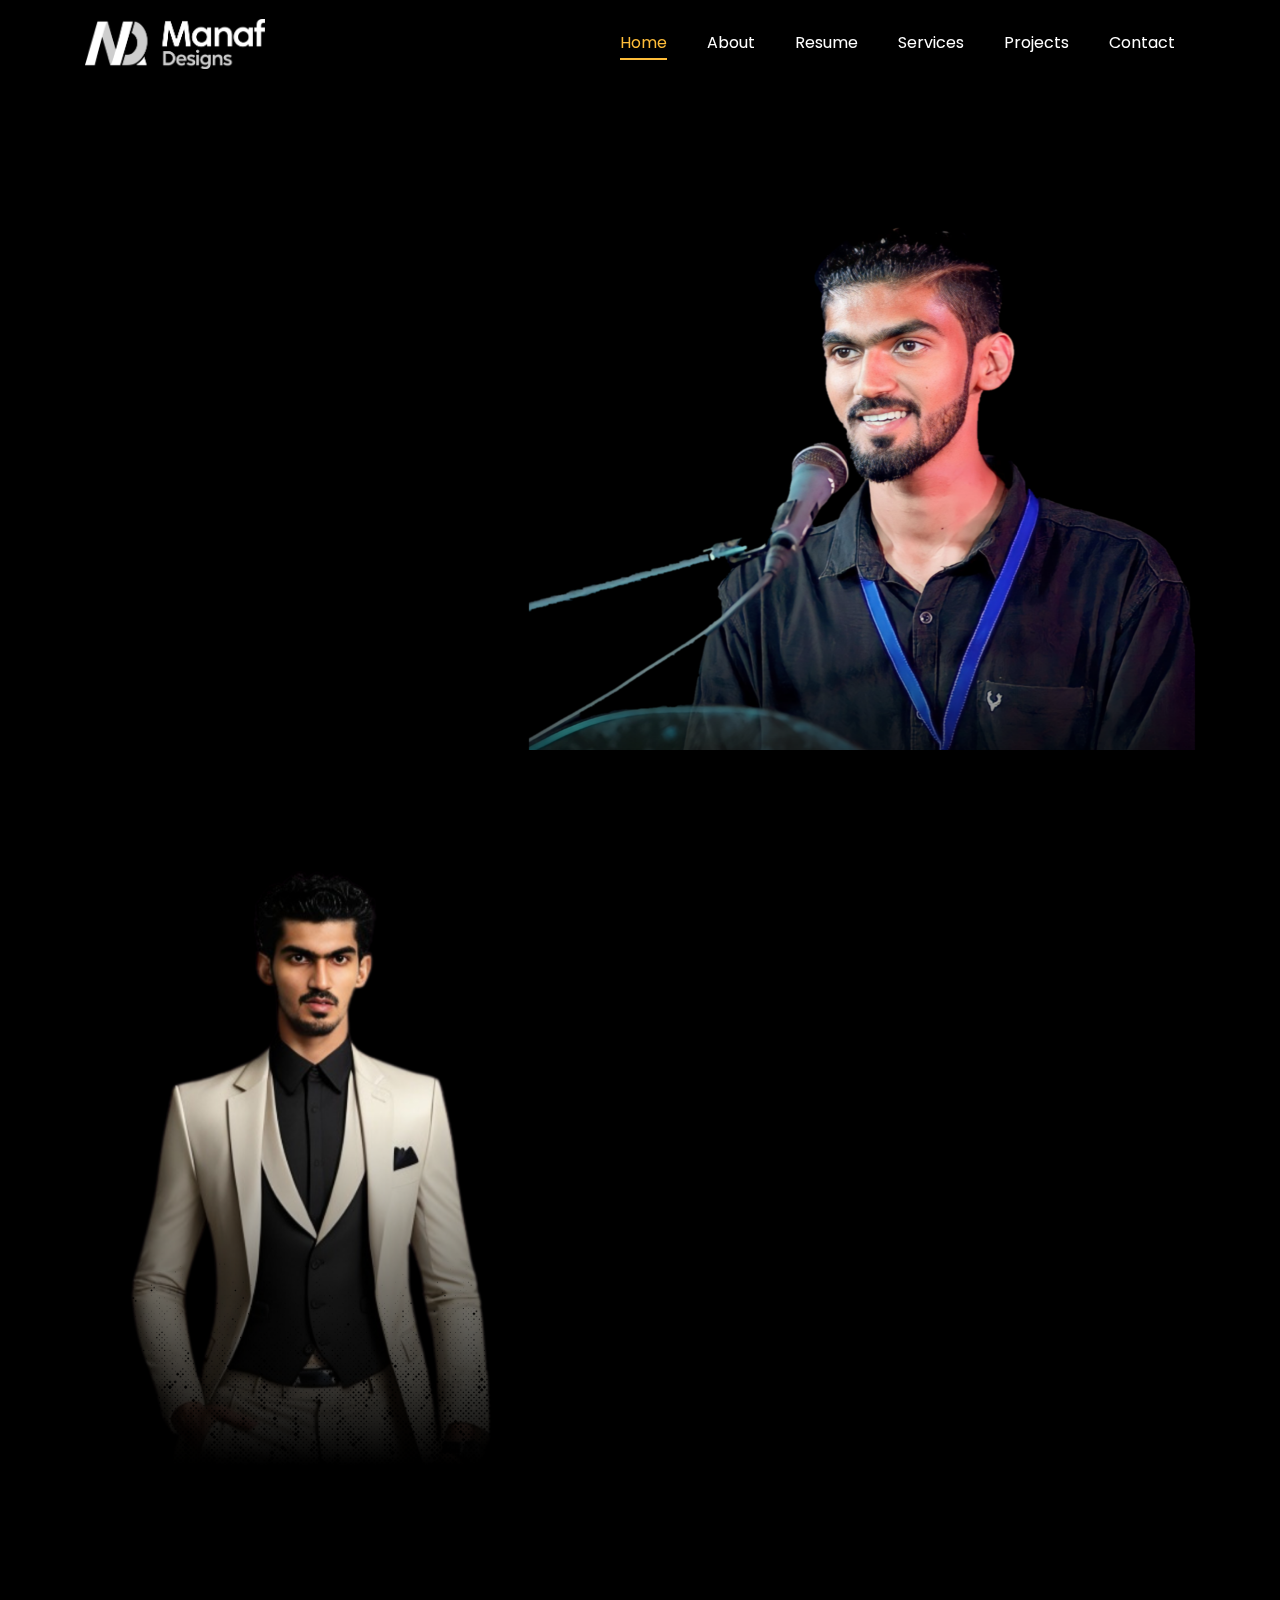
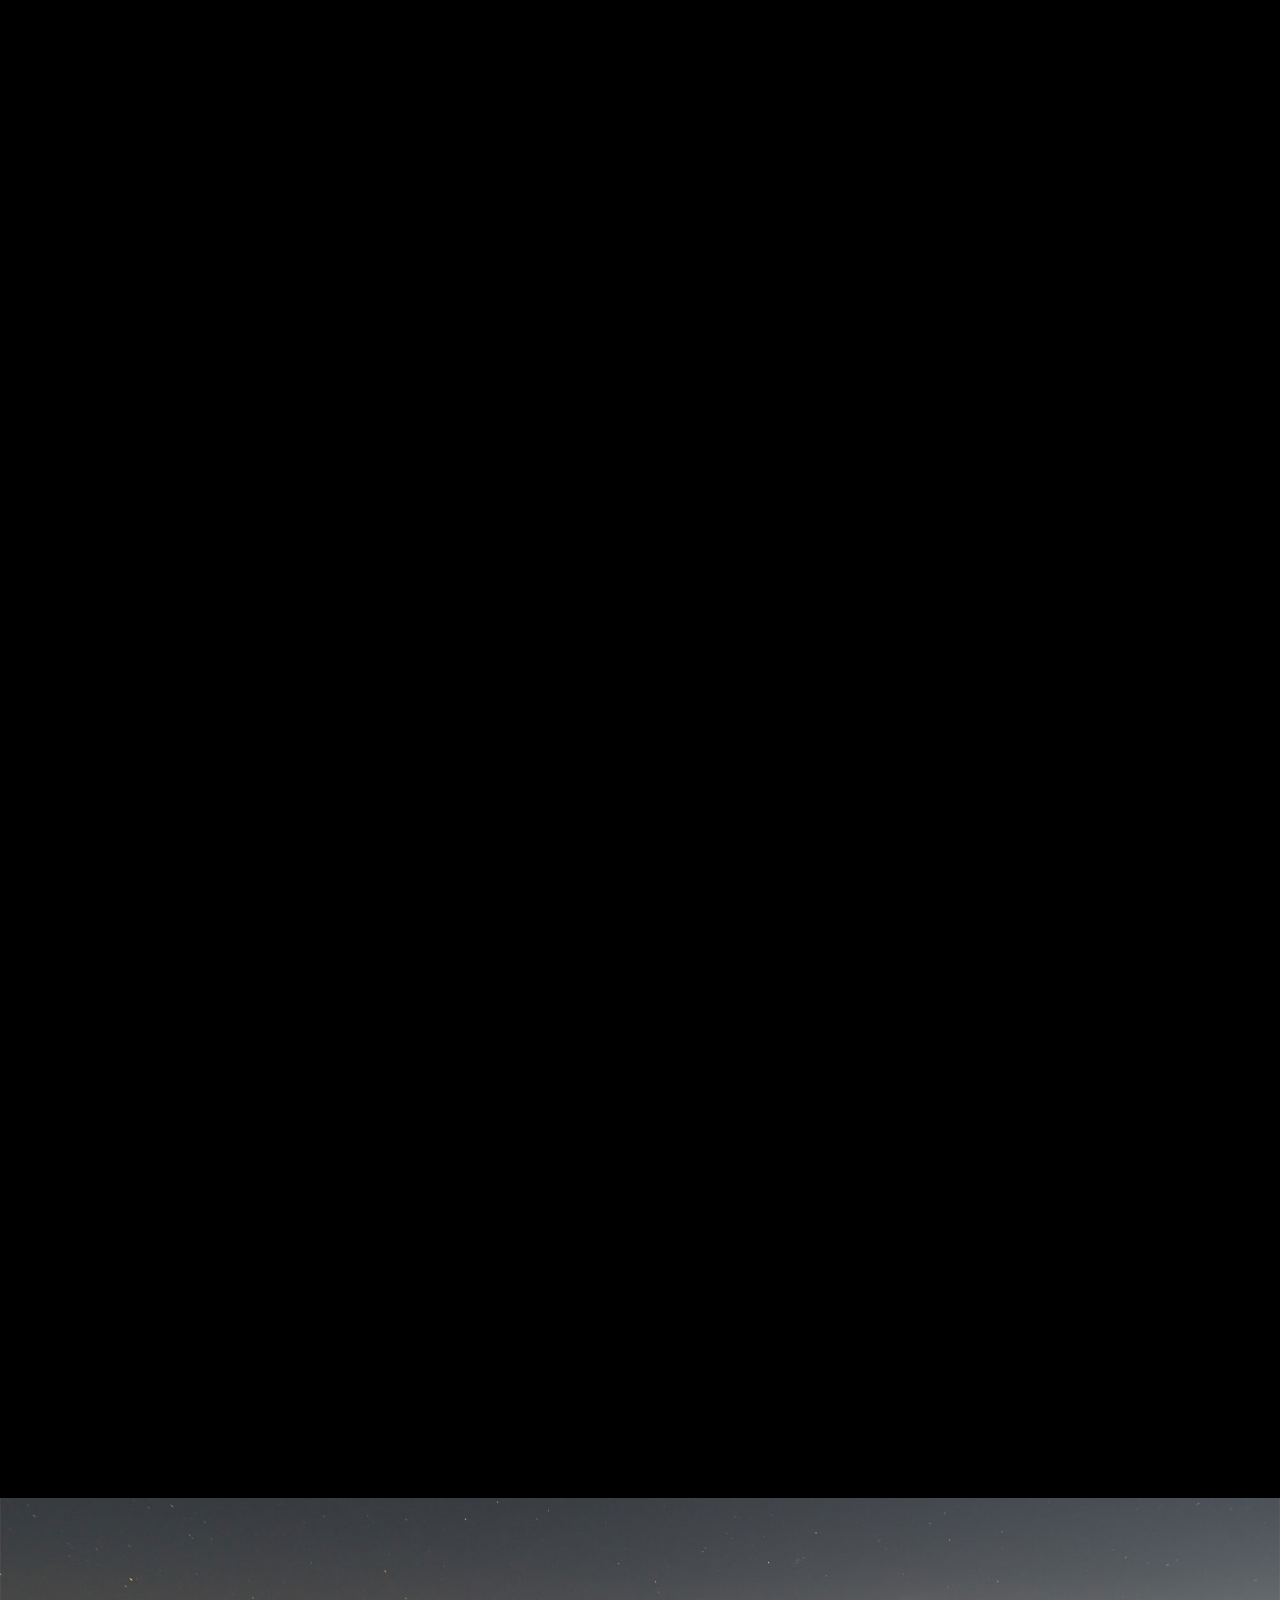
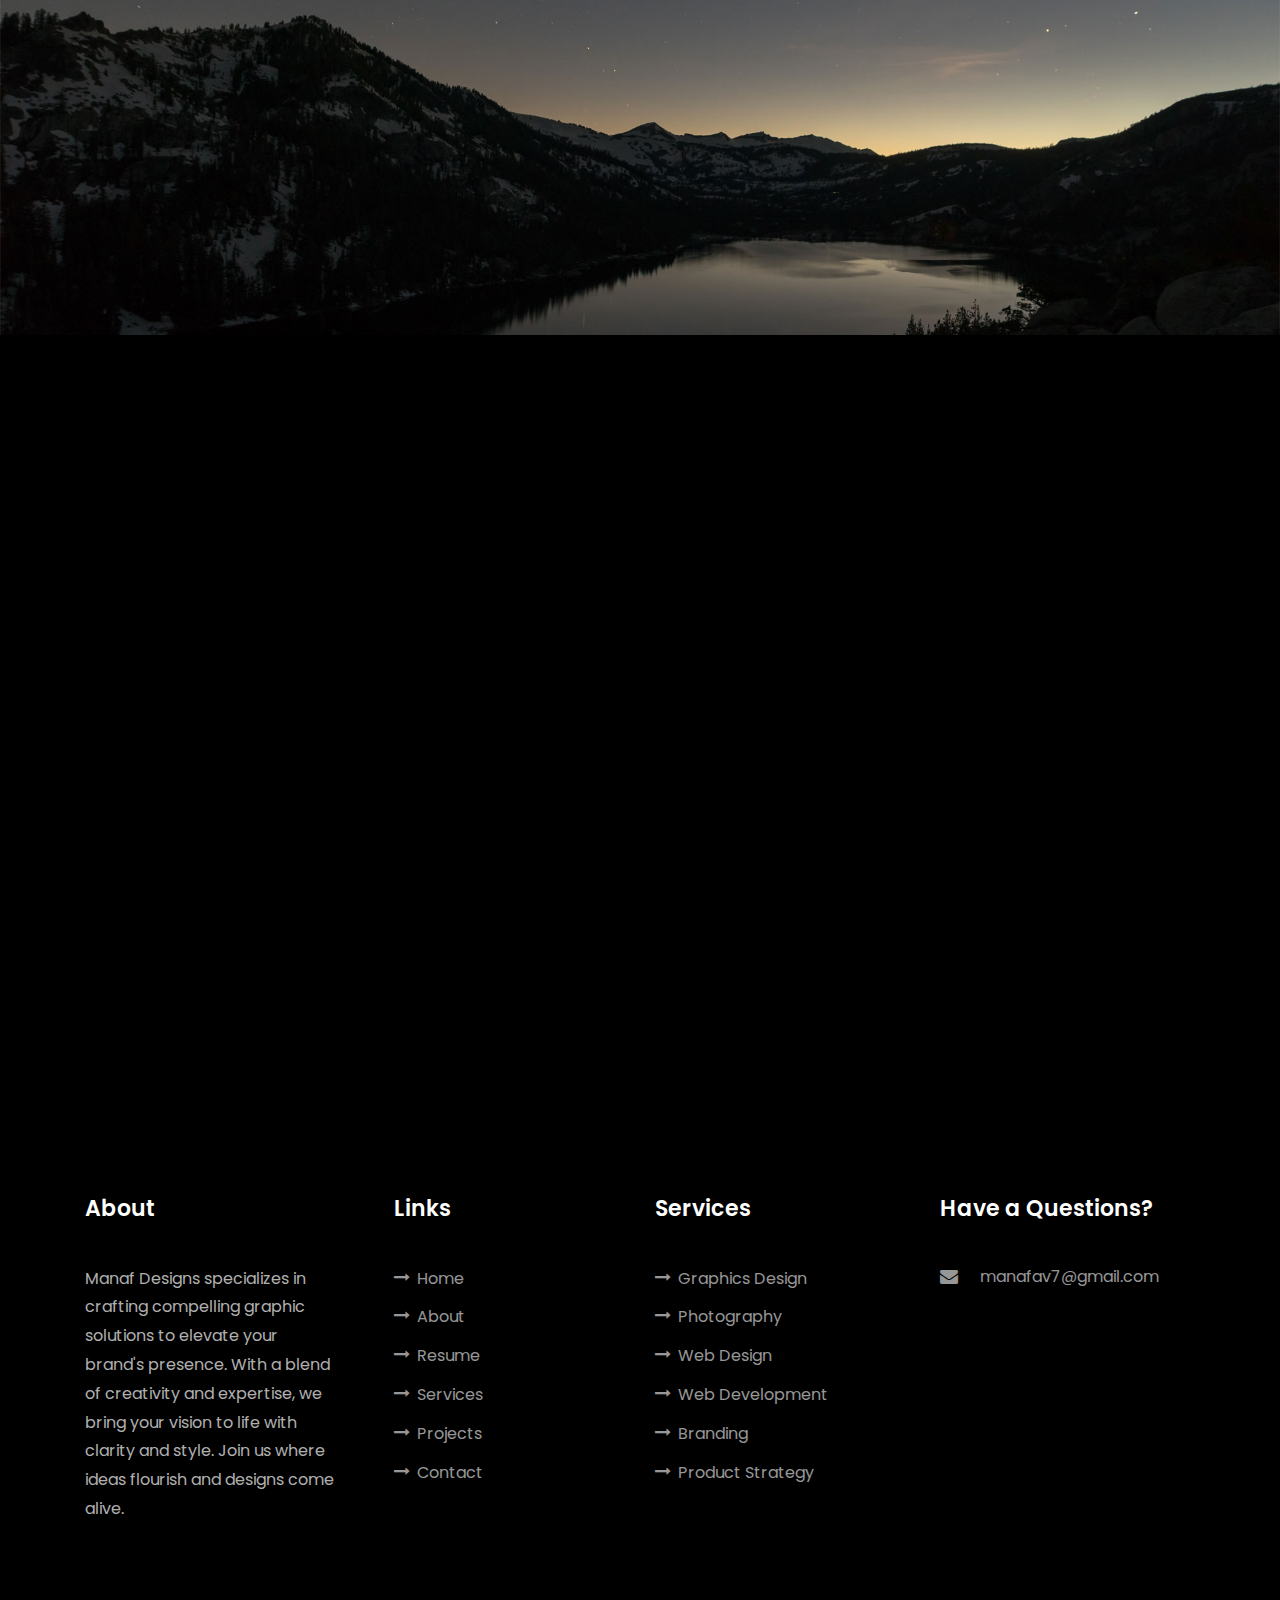
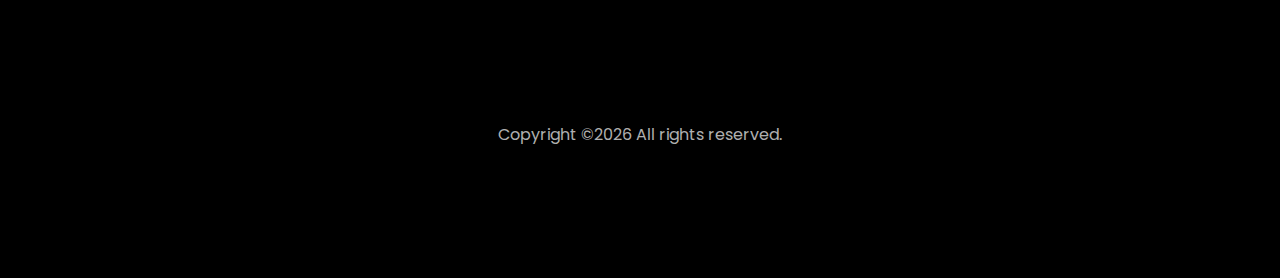
==== commit e6dc856d: "Update index.html" ====
--- a/index.html
+++ b/index.html
@@ -2,7 +2,7 @@
 <html lang="en">
   <head>
     <title>Manaf AV - Manaf Designs</title>
-	<link rel="icon" type="image/x-icon" href="/images/favico.png">
+	<link rel="icon" type="image/x-icon" href="/images/favico1.png">
     <meta charset="utf-8">
     <meta name="viewport" content="width=device-width, initial-scale=1, shrink-to-fit=no">
     
@@ -28,7 +28,7 @@
 	  
     <nav class="navbar navbar-expand-lg navbar-dark ftco_navbar ftco-navbar-light site-navbar-target" id="ftco-navbar">
 	    <div class="container">
-	      <a class="navbar-brand" href=""><img src="images/banner-lft-logo.png" width="150" height="50"></a>
+	      <a class="navbar-brand" href=""><img src="images/banner-lft-logo1.png" width="180" height="50"></a>
 	      <button class="navbar-toggler js-fh5co-nav-toggle fh5co-nav-toggle" type="button" data-toggle="collapse" data-target="#ftco-nav" aria-controls="ftco-nav" aria-expanded="false" aria-label="Toggle navigation">
 	        <span class="oi oi-menu"></span> 
 	      </button>
@@ -61,7 +61,7 @@
 						
 		          		<span class="subheading">Hello!</span>
 			            <h1 class="mb-4 mt-3">I'm <span>Manaf AV</span></h1>
-			            <h2 class="mb-4">A Freelance Graphics Designer and Web Developer</h2>
+			            <h2 class="mb-4">A Freelance Graphic Designer and Web Developer</h2>
 			            <p><a href="#contact-section" class="btn btn-primary py-3 px-4">Hire me</a> <a href="#projects-section" class="btn btn-white btn-outline-white py-3 px-4">My works</a></p>
 						<a href="#about-section" class="btn btn-primary py-3 px-4">Click to scroll</a>
 		            </div>
@@ -96,7 +96,7 @@
     			<div class="col-md-6 col-lg-5 d-flex">
     				<div class="img-about img d-flex align-items-stretch">
     					<div class="overlay"></div>
-	    				<div class="img d-flex align-self-stretch align-items-center" style="background-image:url(images/bg_1.png);">
+	    				<div class="img d-flex align-self-stretch align-items-center" style="background-image:url(images/bg_2.png);">
 	    				</div>
     				</div>
     			</div>
@@ -105,11 +105,11 @@
 		          <div class="col-md-12 heading-section ftco-animate">
 		          	<h1 class="big">About</h1>
 		            <h2 class="mb-4">About Me</h2>
-		            <p>Designing Tomorrow's Trends Today.</p>
+		            <p>Discover the power of visual branding and design.</p><p style="color: white;">Graphic designer based in India, specializing in branding, design, and social media content. Collaborates with ESFI, the Ministry of Information and Broadcasting (Government of India), and global brands, crafting impactful visuals for events like the Asian Esports Games, WAVES Esports Championship, and more.</p>
 		            <ul class="about-info mt-4 px-md-0 px-2">
 		            	<li class="d-flex"><span>Name:</span> <span>Manaf AV</span></li>
 		            	<!-- <li class="d-flex"><span>Date of birth:</span> <span>January 01, 1987</span></li> -->
-		            	<li class="d-flex"><span>AKA:</span> <span>Manaf Designs</span></li>
+		            	<!-- <li class="d-flex"><span>AKA:</span> <span>Manaf Designs</span></li> -->
 		            	<!-- <li class="d-flex"><span>Zip code:</span> <span>1000</span></li> -->
 		            	<li class="d-flex"><span>Email:</span> <span>manafav7@gmail.com</span></li>
 		            	<!-- <li class="d-flex"><span>Phone: </span> <span>+1-2234-5678-9-0</span></li> -->
@@ -122,7 +122,7 @@
 	                <span class="number" data-number="325">0</span>
 	                <span>Project complete</span>
                 </p>
-                <p><a href="#contact-section" class="btn btn-primary py-3 px-3">Contact for CV</a></p>
+                <p><a href="#contact-section" class="btn btn-primary py-3 px-3">Hire me</a></p>
               </div>
 	          </div>
 	        </div>
@@ -196,7 +196,7 @@
     		</div>
     		<div class="row justify-content-center mt-5">
     			<div class="col-md-6 text-center ftco-animate">
-    				<p><a href="#contact-section" class="btn btn-primary py-4 px-5">Contact for CV</a></p>
+    				<p><a href="#contact-section" class="btn btn-primary py-4 px-5">Hire Me</a></p>
     			</div>
     		</div>
     	</div>
@@ -213,7 +213,7 @@
         </div>
     		<div class="row">
 					<div class="col-md-4 text-center d-flex ftco-animate">
-						<a href="#" class="services-1">
+						<a href="#projects-section" class="services-1">
 							<span class="icon">
 								<i class="icon-heart"></i>
 							</span>
@@ -224,7 +224,7 @@
 						</a>
 					</div>
 					<div class="col-md-4 text-center d-flex ftco-animate">
-						<a href="#" class="services-1">
+						<a href="#projects-section" class="services-1">
 							<span class="icon">
 								<i class="icon-instagram"></i>
 							</span>
@@ -235,7 +235,7 @@
 						</a>
 					</div>
 					<div class="col-md-4 text-center d-flex ftco-animate">
-						<a href="#" class="services-1">
+						<a href="#projects-section" class="services-1">
 							<span class="icon">
 								<i class="flaticon-ideas"></i>
 							</span>
@@ -247,7 +247,7 @@
 					</div>
 
 					<div class="col-md-4 text-center d-flex ftco-animate">
-						<a href="#" class="services-1">
+						<a href="#projects-section" class="services-1">
 							<span class="icon">
 								<i class="icon-globe"></i>
 							</span>
@@ -258,7 +258,7 @@
 						</a>
 					</div>
 					<div class="col-md-4 text-center d-flex ftco-animate">
-						<a href="#" class="services-1">
+						<a href="#projects-section" class="services-1">
 							<span class="icon">
 								<i class="icon-chat"></i>
 							</span>
@@ -269,7 +269,7 @@
 						</a>
 					</div>
 					<div class="col-md-4 text-center d-flex ftco-animate">
-						<a href="#" class="services-1">
+						<a href="#projects-section" class="services-1">
 							<span class="icon">
 								<i class="flaticon-flasks"></i>
 							</span>
@@ -278,6 +278,11 @@
 								<p class="mt-4">Product Photoshoot <br>Social Media Posts<br>Social Media Campaigns</p>
 							</div>
 						</a>
+					</div>
+				</div>
+				<div class="row justify-content-center mt-5">
+					<div class="col-md-6 text-center ftco-animate">
+						<p><a href="#contact-section" class="btn btn-primary py-4 px-5">Hire Me</a></p>
 					</div>
 				</div>
     	</div>
@@ -534,7 +539,7 @@
           <div class="col-md d-flex justify-content-center counter-wrap ftco-animate">
             <div class="block-18">
               <div class="text">
-                <strong class="number" data-number="319">0</strong>
+                <strong class="number" data-number="325">0</strong>
                 <span>Complete Projects</span>
               </div>
             </div>
@@ -542,7 +547,7 @@
           <div class="col-md d-flex justify-content-center counter-wrap ftco-animate">
             <div class="block-18">
               <div class="text">
-                <strong class="number" data-number="35">0</strong>
+                <strong class="number" data-number="65">0</strong>
                 <span>Happy Customers</span>
               </div>
             </div>
@@ -550,8 +555,8 @@
           <div class="col-md d-flex justify-content-center counter-wrap ftco-animate">
             <div class="block-18">
               <div class="text">
-                <strong class="number" data-number="0">0</strong>
-                <span>Cups of coffee</span>
+                <strong class="number" data-number="5">28</strong>
+                <span>Years</span>
               </div>
             </div>
           </div>
@@ -565,7 +570,7 @@
 					<div class="col-md-7 ftco-animate text-center">
 						<h2>I'm <span>Available</span> for freelancing</h2>
 						<p>Innovative Designs, Timeless Impressions: Shaping Tomorrow's Aesthetics Today.</p>
-						<p class="mb-0"><a href="#contact-section" class="btn btn-primary py-3 px-5">Contact me</a></p>
+						<p class="mb-0"><a href="#contact-section" class="btn btn-primary py-3 px-5">Hire me</a></p>
 					</div>
 				</div>
 			</div>
@@ -576,21 +581,14 @@
       	<div class="row justify-content-center mb-5 pb-3">
           <div class="col-md-7 heading-section text-center ftco-animate">
             <h1 class="big big-2">Contact</h1>
-            <h2 class="mb-4">Contact Me</h2>
+            <h2 class="mb-4">Hire Me</h2>
             <p>In the realm of design, contact is not merely touch; it's the intimate dance between vision and creation.</p>
+			<p style="color: white;">To hire me, kindly share your contact details (preferably a WhatsApp-enabled phone number) or submit a proposal, and I will respond promptly.</p>
           </div>
         </div>
 
         <div class="row d-flex contact-info mb-5">
-          <div class="col-md-6 col-lg-3 d-flex ftco-animate">
-          	<div class="align-self-stretch box p-4 text-center">
-          		<div class="icon d-flex align-items-center justify-content-center">
-					<a href="https://www.instagram.com/manaf_dsgn"><span class="icon-instagram"></a></span>
-          		</div>
-          		<h3 class="mb-4">Instagram</h3>
-				  <p><a href="https://www.instagram.com/manaf_dsgn">manaf_dsgn</a></p>
-	          </div>
-          </div>
+          
           <!-- <div class="col-md-6 col-lg-3 d-flex ftco-animate">
           	<div class="align-self-stretch box p-4 text-center">
           		<div class="icon d-flex align-items-center justify-content-center">
@@ -627,6 +625,15 @@
 				<p><a href="https://www.instagram.com/manaf_av_official">manaf_av_official</a></p>
 			</div>
 		</div>
+		<div class="col-md-6 col-lg-3 d-flex ftco-animate">
+			<div class="align-self-stretch box p-4 text-center">
+				<div class="icon d-flex align-items-center justify-content-center">
+				  <a href="https://www.instagram.com/manaf_dsgn"><span class="icon-instagram"></a></span>
+				</div>
+				<h3 class="mb-4">Instagram</h3>
+				<p><a href="https://www.instagram.com/manaf_designs.in">manaf_designs.in</a></p>
+			</div>
+		</div>
         </div>
 
         <!-- <div class="row no-gutters block-9">
@@ -671,7 +678,7 @@
               <ul class="ftco-footer-social list-unstyled float-md-left float-lft mt-5">
                 <!-- <li class="ftco-animate"><a href=""><span class="icon-twitter"></span></a></li>
                 <li class="ftco-animate"><a href="#"><span class="icon-facebook"></span></a></li> -->
-                <li class="ftco-animate"><a href="https://instagram.com/manaf_dsgn"><span class="icon-instagram"></span></a></li>
+                <li class="ftco-animate"><a href="https://instagram.com/manaf_designs.in"><span class="icon-instagram"></span></a></li>
               </ul>
             </div>
           </div>
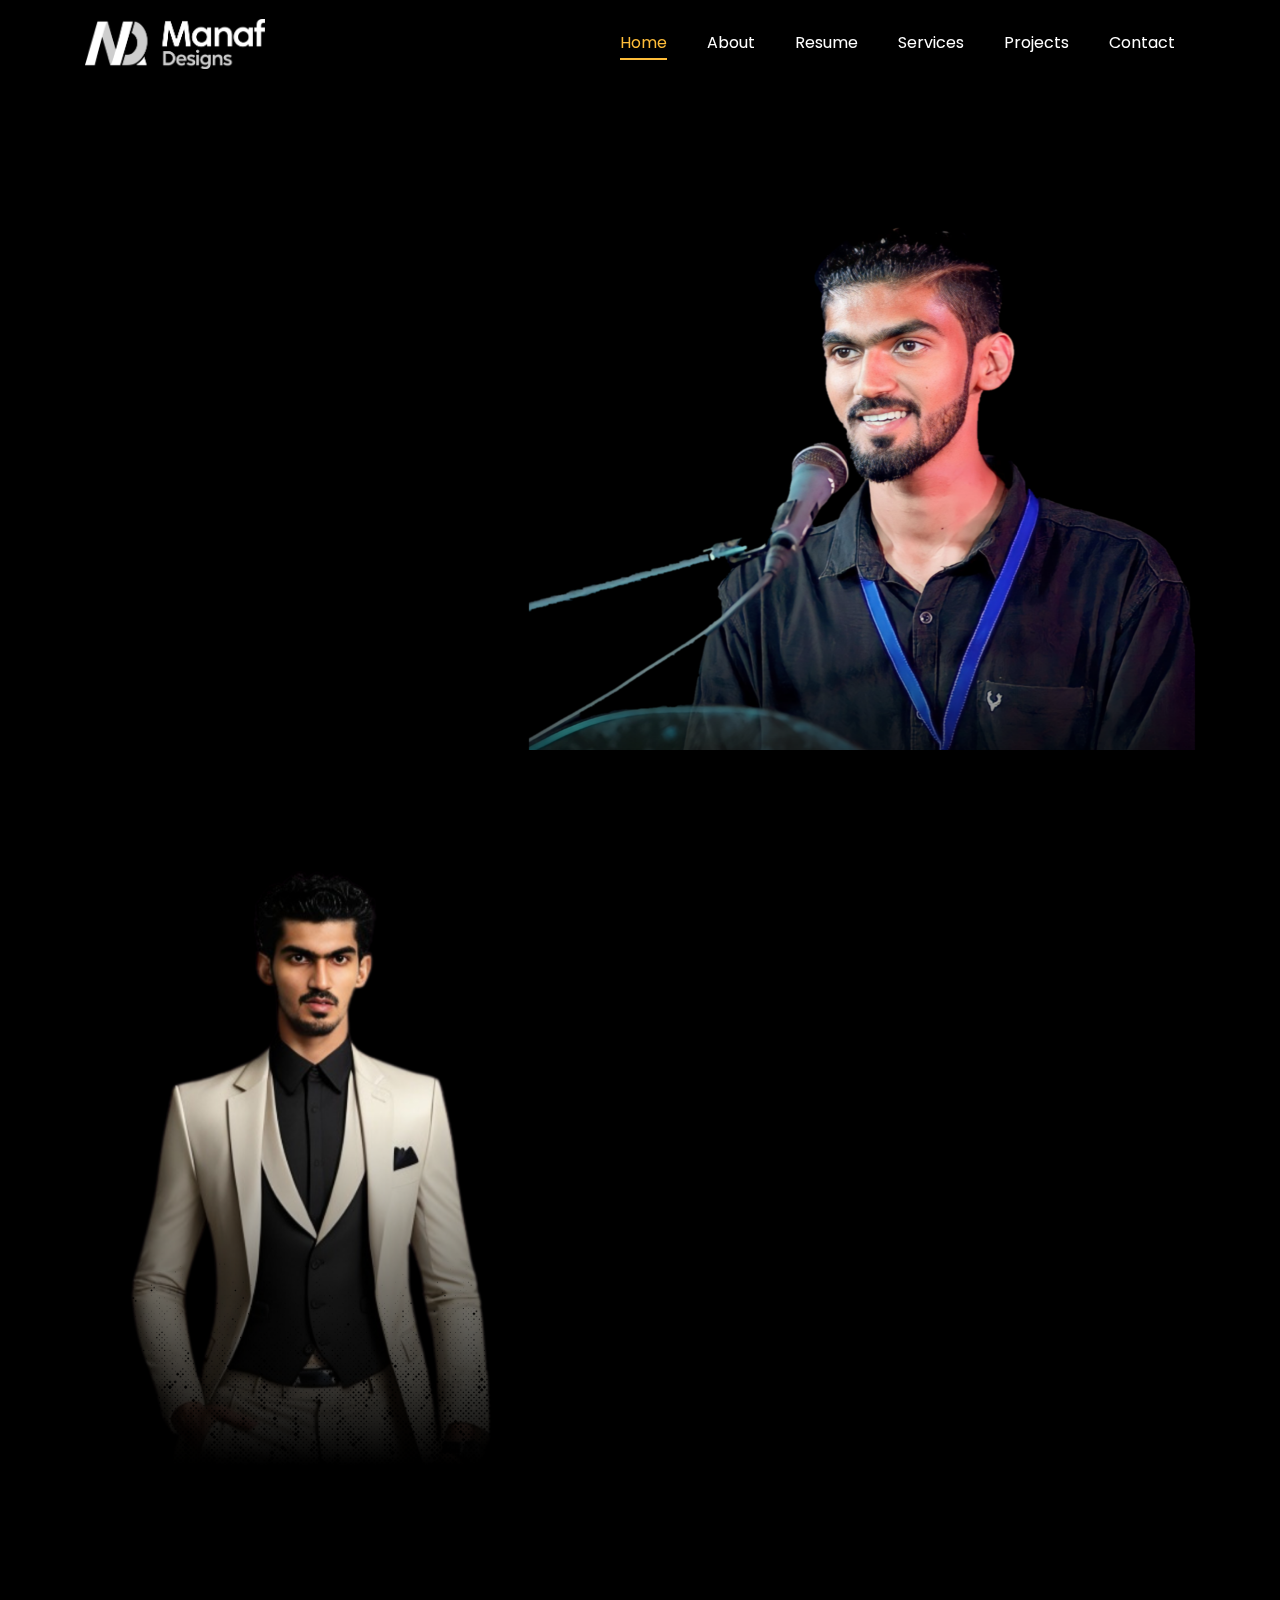
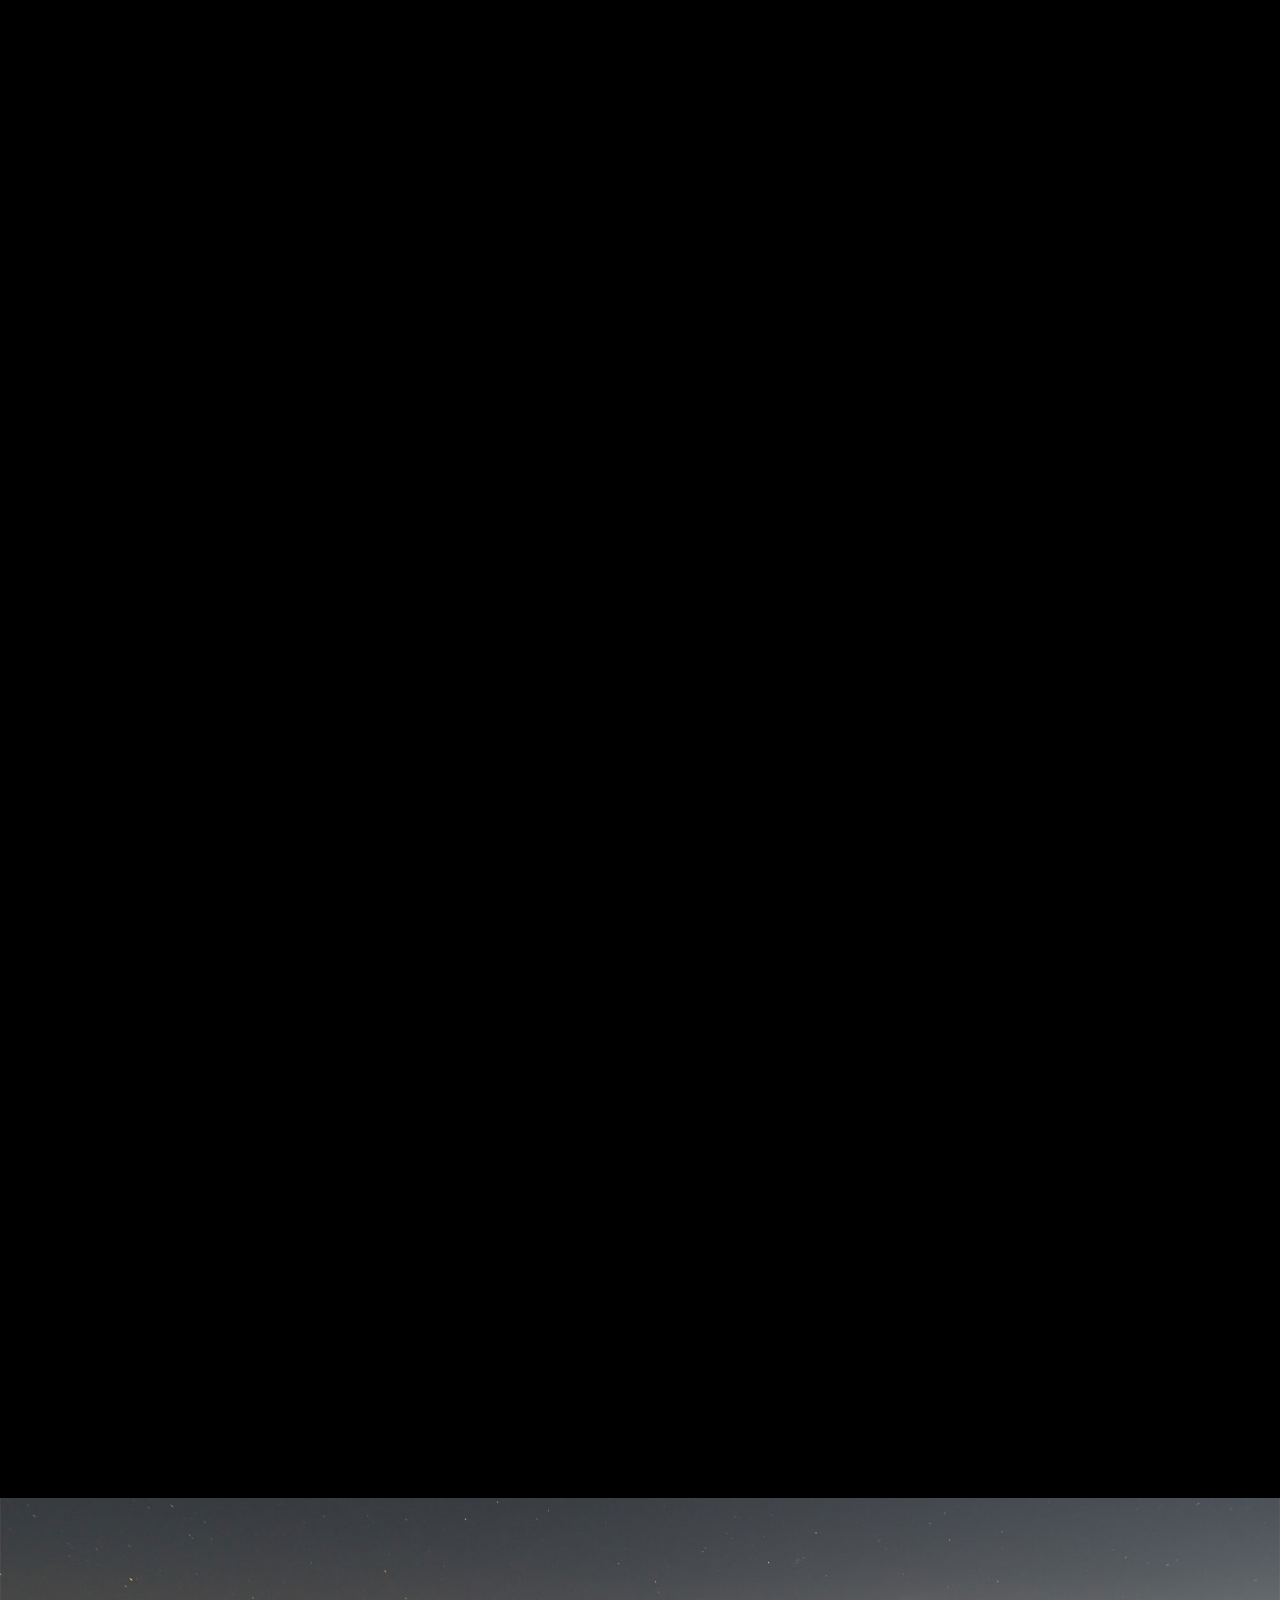
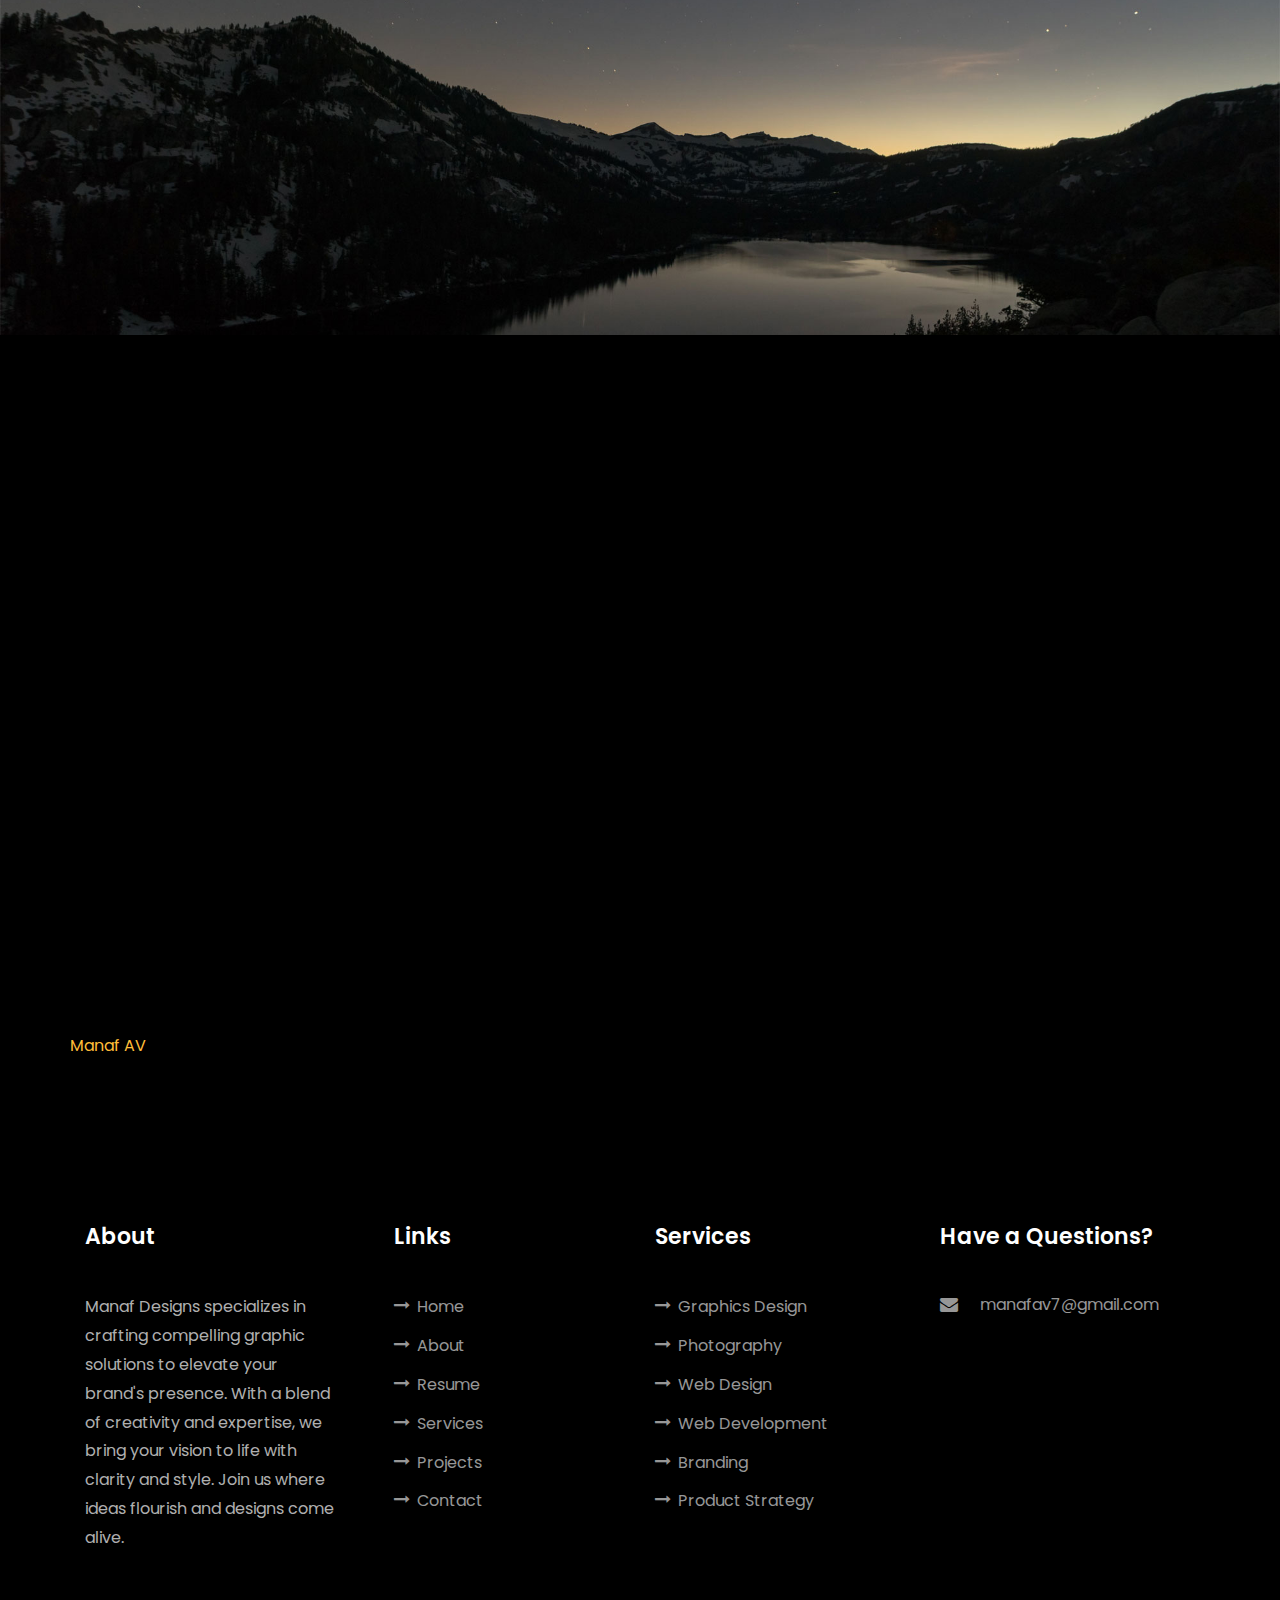
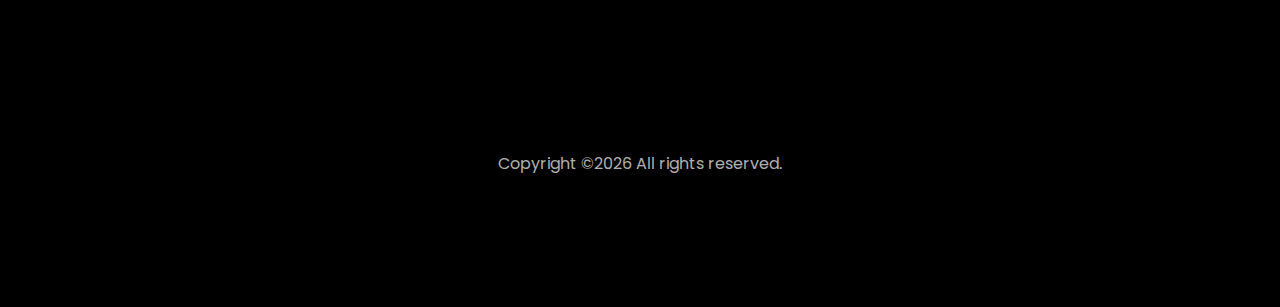
==== commit 63cf32a5: "Update index.html" ====
--- a/index.html
+++ b/index.html
@@ -583,7 +583,7 @@
             <h1 class="big big-2">Contact</h1>
             <h2 class="mb-4">Hire Me</h2>
             <p>In the realm of design, contact is not merely touch; it's the intimate dance between vision and creation.</p>
-			<p style="color: white;">To hire me, kindly share your contact details (preferably a WhatsApp-enabled phone number) or submit a proposal, and I will respond promptly.</p>
+			<p style="color: white;">To hire me, kindly email me your contact details (preferably a WhatsApp-enabled phone number) or submit a proposal, and I will respond promptly.</p>
           </div>
         </div>
 
@@ -610,7 +610,7 @@
           <div class="col-md-6 col-lg-3 d-flex ftco-animate">
           	<div class="align-self-stretch box p-4 text-center">
           		<div class="icon d-flex align-items-center justify-content-center">
-          			<span class=""><a href="https://www.linkedin.com/in/manaf-av-440a96195/"><b>in</b></a></span>
+          			<span class=""><a href="https://www.linkedin.com/in/manaf-av/"><b>in</b></a></span>
           		</div>
           		<h3 class="mb-4">LinkedIn</h3>
 	            <p><a href="https://www.linkedin.com/in/manaf-av-440a96195/">Manaf AV</a></p>
@@ -634,6 +634,12 @@
 				<p><a href="https://www.instagram.com/manaf_designs.in">manaf_designs.in</a></p>
 			</div>
 		</div>
+		<!-- Linkedin Badge -->
+		<script src="https://platform.linkedin.com/badges/js/profile.js" async defer type="text/javascript"></script>
+
+		<div class="badge-base LI-profile-badge" data-locale="en_US" data-size="large" data-theme="dark" data-type="HORIZONTAL" data-vanity="manaf-av-440a96195" data-version="v1"><a class="badge-base__link LI-simple-link" href="https://in.linkedin.com/in/manaf-av-440a96195?trk=profile-badge">Manaf AV</a></div>
+		<!-- Linkedin Badge -->
+		
         </div>
 
         <!-- <div class="row no-gutters block-9">
